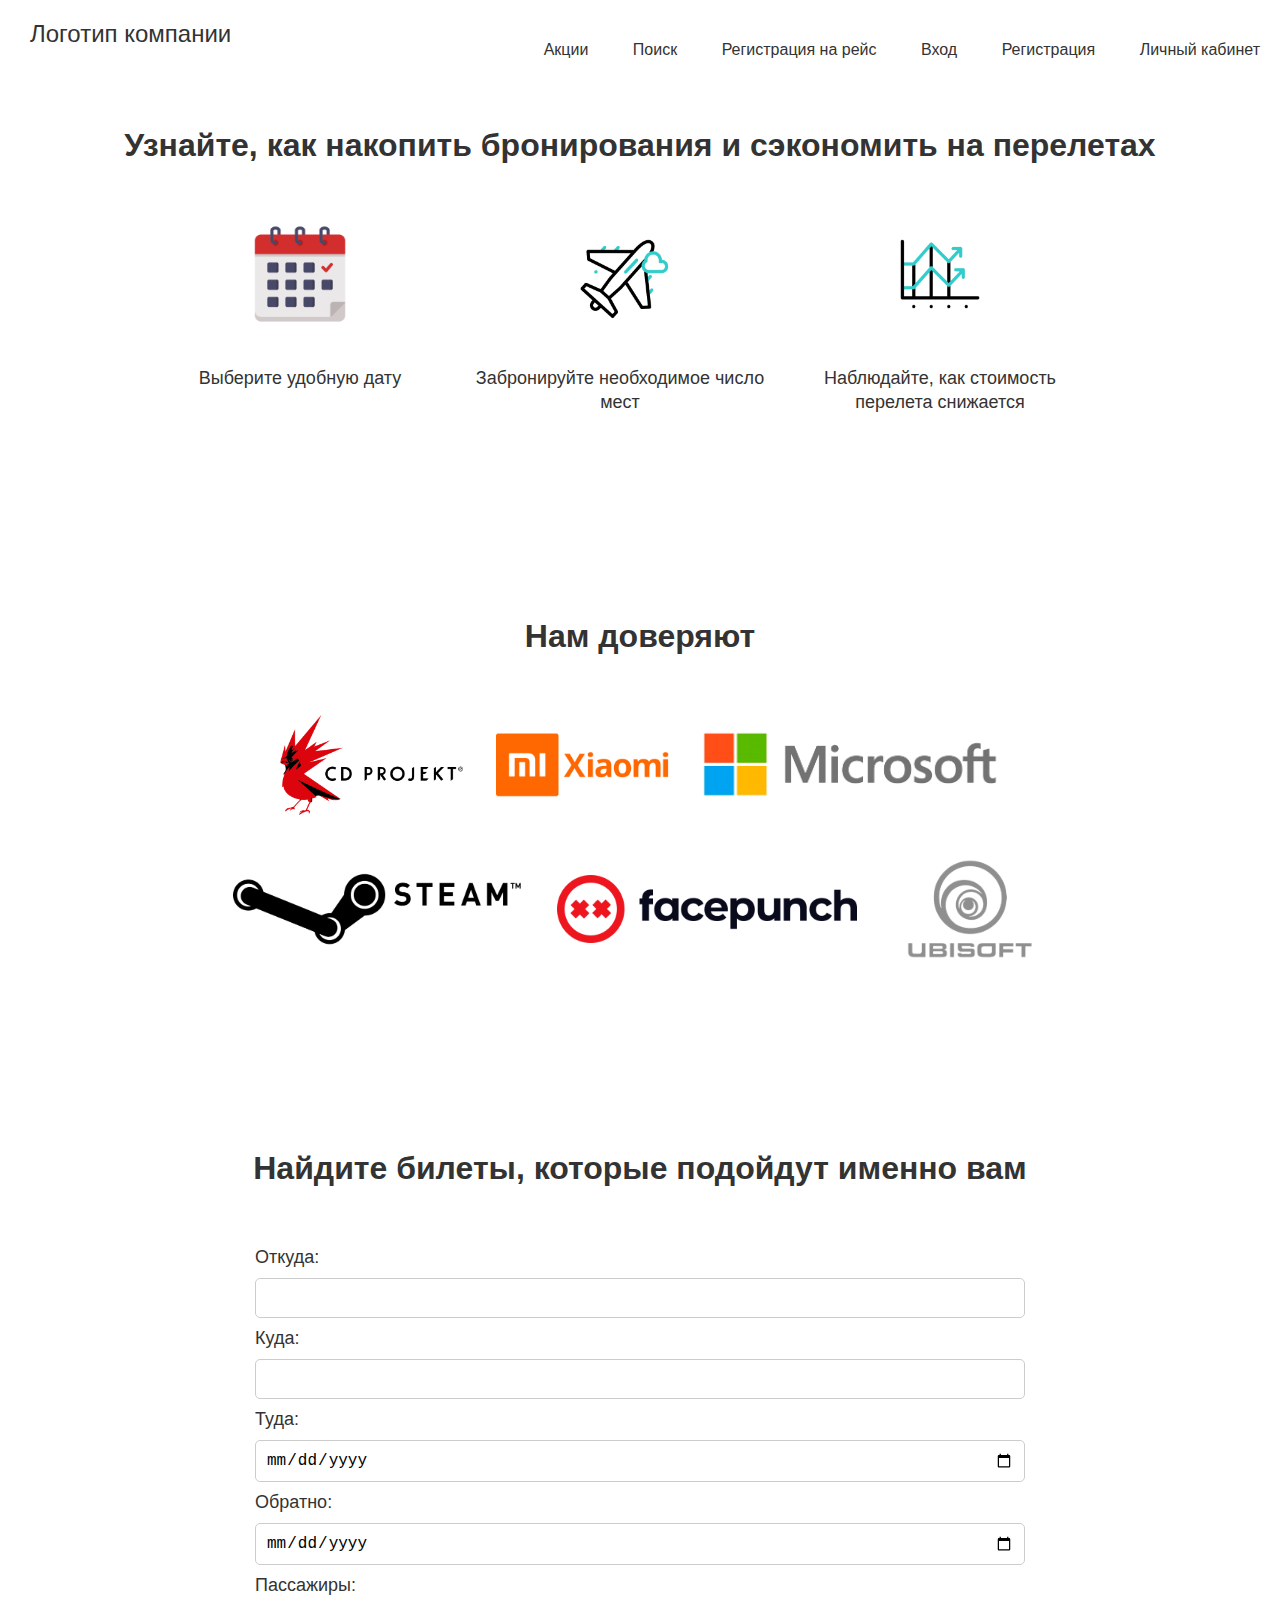
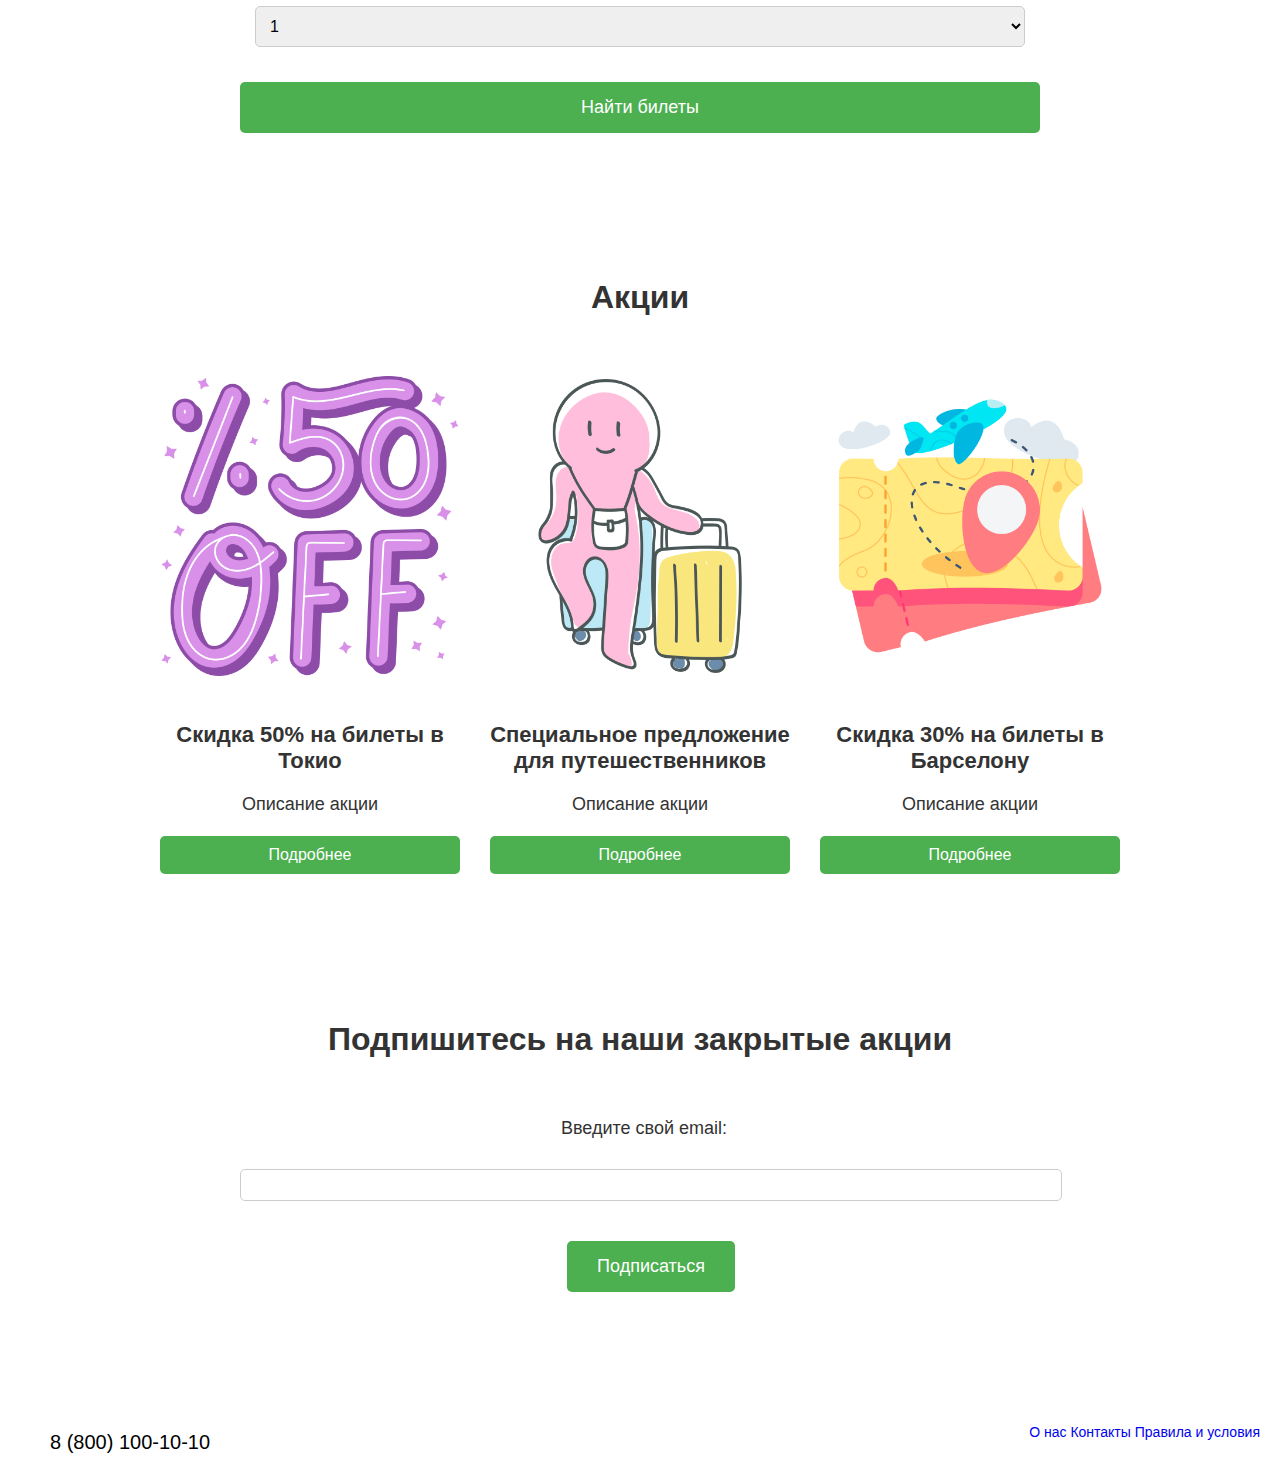
==== index.html @ 7996fc35 "убрал фон у картинок," ====
<!DOCTYPE html>
<html lang="ru">

<head>
  <meta charset="utf-8">
  <title>Авиакомпания</title>
  <link rel="stylesheet" type="text/css" href="css/style.css">
  <script src="js/main.js"></script>
</head>

<body>
  <header class="header">
    <div class="logo">Логотип компании</div>
    <div class="nav">
      <ul>
        <li><a href="#promo" class="nav-link">Акции</a></li>
        <li><a href="#" class="nav-link">Поиск</a></li>
        <li><a href="#flight" class="nav-link">Регистрация на рейс</a></li>
        <li><a href="login.html" class="nav-link">Вход</a></li>
        <li><a href="registration.html" class="nav-link">Регистрация</a></li>
        <li><a href="cabinet.html" class="nav-link">Личный кабинет</a></li>
      </ul>
    </div>
  </header>

  <section class="info-section">
    <h2>Узнайте, как накопить бронирования и сэкономить на перелетах</h2>
    <div class="info-data">
      <div class="info-block">
        <img src="media/calendar.png">
        <p>Выберите удобную дату</p>
      </div>
      <div class="info-block">
        <img src="media/airplane.gif">
        <p>Забронируйте необходимое число мест</p>
      </div>
      <div class="info-block">
        <img src="media/line-chart.gif">
        <p>Наблюдайте, как стоимость перелета снижается</p>
      </div>
    </div>
  </section>

  <section class="trust-section">
    <h2>Нам доверяют</h2>
    <div class="trust-data">
      <div class="trust-block"><img src="media/trust1.png"></div>
      <div class="trust-block"><img src="media/trust2.png"></div>
      <div class="trust-block"><img src="media/trust3.png"></div>
      <div class="trust-block"><img src="media/trust4.png"></div>
      <div class="trust-block"><img src="media/trust5.png"></div>
      <div class="trust-block"><img src="media/trust6.png"></div>
    </div>
  </section>

  <section class="search-section" id="flight">
    <h2>Найдите билеты, которые подойдут именно вам</h2>
    <form>
      <label for="from">Откуда:</label>
      <input type="text" id="from" name="from" class="input-field">
      <label for="to">Куда:</label>
      <input type="text" id="to" name="to" class="input-field">

      <label for="depart">Туда:</label>
      <input type="date" id="depart" name="departure" class="input-field">

      <label for="return">Обратно:</label>
      <input type="date" id="return" name="return" class="input-field">

      <label for="passengers">Пассажиры:</label>
      <select id="passengers" name="passengers" class="input-field">
        <option selected value="1">1</option>
        <option value="2">2</option>
        <option value="3">3</option>
        <option value="4">4</option>
        <option value="5">5</option>
        <option value="6">6</option>
        <option value="7">7</option>
        <option value="8">8</option>
      </select>

      <a href="##" class="search-button">Найти билеты</a>
    </form>
  </section>

  <section class="promo-section" id="promo">
      <h2>Акции</h2>
    <div class="promo-data">
      <div class="promo-block">
        <img src="media/promo1.png">
        <h3>Скидка 50% на билеты в Токио</h3>
        <p>Описание акции</p>
        <a href="##" class="promo-button">Подробнее</a>
        <p class="promo-descr" style="display:none;">Дополнительный текст акции.</p>
      </div>
      <div class="promo-block">
        <img src="media/promo2.png">
        <h3>Специальное предложение для путешественников</h3>
        <p>Описание акции</p>
        <a href="##" class="promo-button">Подробнее</a>
      </div>
      <div class="promo-block">
        <img src="media/promo3.png">
        <h3>Скидка 30% на билеты в Барселону</h3>
        <p>Описание акции</p>
        <a href="##" class="promo-button">Подробнее</a>
      </div>
    </div>
  </section>

  <section class="subscribe-section">
    <h2>Подпишитесь на наши закрытые акции</h2>
    <form class="subs">
      <label for="email">Введите свой email:</label>
      <input type="text" id="email" name="email" class="input-field">
      <a href="##" class="subscribe-button" onclick="Data1()">Подписаться</a>
    </form>
  </section>

  <footer class="footer">
    <div class="phone">8 (800) 100-10-10</div>
    <div class="nav">
      <ul>
        <li><a href="##">О нас</a></li>
        <li><a href="##">Контакты</a></li>
        <li><a href="##">Правила и условия</a></li>
      </ul>
    </div>
  </footer>
</body>

</html>
---- css/style.css ----
body {
    margin: 0;
    padding: 0;
    font-family: Arial, sans-serif;
    color: #333;
 }
  
  .header {
    padding: 20px 0;
    box-shadow: 0 2px 5px rgba(0, 0, 0, 0.1);

  }
  
  .logo {
    float: left;
    font-size: 24px;
    margin-left: 30px;
  }
  
  .nav {
    float: right;
  }
  
  ul {
    list-style: none;
    margin: 0;
    padding: 0;
    text-align: right;
  }
  
  li {
    display: inline-block;
  }
  
  .nav-link {
    display: block;
    color: #333;
    font-size: 16px;
    line-height: 60px;
    padding: 0 20px;
    text-decoration: none;
  }
  
  .nav-link:hover {
    background-color: #f0f0f0;
  }
  

  .info-section {
    padding: 60px 0;
    background-color: #fff;
    text-align: center;
  }
  
  .info-section h2 {
    font-size: 32px;
    margin-bottom: 60px;
  }
  
  .info-data {
    margin: 0 auto;
    display: flex;
    flex-wrap: wrap;
    max-width: 1000px;
  }
  
  .info-block {
    margin: 0 10px 40px;
    width: 300px;
    text-align: center;
  }
  
  .info-block img {
    margin-bottom: 20px;
    height: 100px;
  }
  
  .info-block p {
    font-size: 18px;
    line-height: 24px;
  }
  
  .trust-section {
    padding: 60px 0;
    background-color: #fff;
    text-align: center;
    
  }
  
  .trust-section h2 {
    font-size: 32px;
    margin-bottom: 60px;
  }
  
  .trust-data {
    display: flex;
    align-items: center;
    justify-content: center;
    flex-wrap: wrap;
    max-width: 1000px;
    margin: 0 auto;
  }
  
  .trust-block {
    margin: 0 15px 40px;
  }
  
  .trust-block img {
    max-width: 300px;
    max-height: 100px;
  }
  

  .search-section {
    padding: 60px 0;
    background-color: #fff;
    text-align: center;
  }
  
  .search-section h2 {
    font-size: 32px;
    margin-bottom: 60px;
  }
  
  form {
    display: flex;
    max-width: 800px;
    margin: 0 auto;
    flex-wrap: wrap;
    flex-direction: column;
    gap: 10px;
    
  }

  .subs{
    display: flex;
    align-items: center;
    max-width: 800px;
    margin: 0 auto;
    flex-wrap: wrap;
    flex-direction: column;
    gap: 10px;
  }
  
  label {
    display: block;
    width: 100%;
    max-width: 180px;
    font-size: 18px;
    margin: 0 15px;
    text-align: left;
  }
  
  .input-field {
    max-width: 800px;
    font-size: 16px;
    padding: 10px;
    margin: 0 15px;
    border-radius: 5px;
    border: 1px solid #ccc;
  }
  
  input[type=submit],
  button[type=submit] {
    background-color: #4CAF50;
    color: #fff;
    padding: 15px 30px;
    border: none;
    border-radius: 5px;
    font-size: 18px;
    cursor: pointer;
  }
  
  input[type=submit]:hover,
  button[type=submit]:hover {
    background-color: #24a93c;
  }
  
  .search-button {
    margin-top: 25px;
    max-width: 900px;
    background-color: #4CAF50;
    color: #fff;
    padding: 15px 30px;
    border: none;
    border-radius: 5px;
    font-size: 18px;
    cursor: pointer;
    text-decoration: none;
  }
  
.search-button:hover{
  background-color: #24a93c;
}

  .promo-section {
    padding: 60px 0;
    background-color: #ffffff;
    text-align: center;
  }
  
  .promo-section h2 {
    font-size: 32px;
    margin-bottom: 60px;
  }
  
  .promo-data {
    max-width: 1000px;
    margin: 0 auto;
    display: flex;
    flex-wrap: wrap;
    justify-content: center;
  }
  
  .promo-block {
    margin: 0 15px;
    max-width: 300px;
    text-align: center;
  }
  
  .promo-block img {
    max-width: 100%;
    margin-bottom: 20px;
  }
  
  .promo-block h3 {
    font-size: 22px;
    margin-bottom: 10px;
  }
  
  .promo-block p {
    font-size: 18px;
    line-height: 24px;
    margin-bottom: 20px;
  }
  
  .promo-button {
    display: block;
    background-color: #4CAF50;
    color: #fff;
    padding: 10px 20px;
    border: none;
    border-radius: 5px;
    font-size: 16px;
    margin: 0 auto;
    text-align: center;
    text-decoration: none;
  }
  
  .promo-button:hover {
    background-color: #24a93c;
  }
  

  .subscribe-section {
   
    padding: 60px 0;
    background-color: #fff;
    text-align: center;
    
  }
  
  .subscribe-section h2 {
    font-size: 32px;
    margin-bottom: 60px;
  }
  
  .subscribe-section label {
    display: block;
    font-size: 18px;
    margin-bottom: 20px;
  }
  
  .subscribe-section input[type=text] {
    width: 100%;
    max-width: 1200px;
    max-height: 10px;
    font-size: 16px;
    padding: 10px;
    margin: 0 auto;
    border-radius: 5px;
    border: 1px solid #ccc;
  }
  
  .subscribe-button {
    display: block;
    background-color: #4CAF50;
    color: #fff;
    padding: 15px 30px;
    border: none;
    border-radius: 5px;
    font-size: 18px;
    margin: 30px auto 0;
    text-align: center;
    text-decoration: none;
    cursor: pointer;
  }
  
  .subscribe-button:hover {
    background-color: #24a93c;
  }
  

  
  .phone {
    float: left;
    margin-left: 30px;
    font-size: 20px;
    line-height: 40px;
  }

  footer {
    background-color: #fff;
    padding: 20px;
    line-height: 1.5;
    font-size: 14px;
    color: #000000;
    text-align: center;
    margin-top: 50px;
    
  }
  
  footer a {
    
    text-decoration: none;
  }
  
  footer a:hover {
    color: #333;
    text-decoration: underline;
  }

  @media only screen and (max-width: 600px) {


body {
  margin: 0;
  padding: 0;
}

* {
  font-size: 16px;
}

.logo {
  width: 100%;
  text-align: center;
}

.nav {
  margin: 0;
  padding: 0;
}

.nav-link {
  font-size: 14px;
  font-weight: bold;
}

.menu-icon {
  font-size: 24px;
}

.info-block img {
  width: 50%;
}

.info-block p {
  font-size: 14px;
}

.trust-block img {
  width: 75%;
}

.trust-block {
  font-size: 14px;
}

.input-field {
  font-size: 14px;
}

.search-button {
  width: 100%;
}

.promo-block h3 {
  font-size: 14px;
}

.promo-block p {
  font-size: 12px;
}

.subscribe-section h2 {
  font-size: 14px;
}

.subs {
  font-size: 14px;
}

.footer {
  font-size: 14px;
}
  }
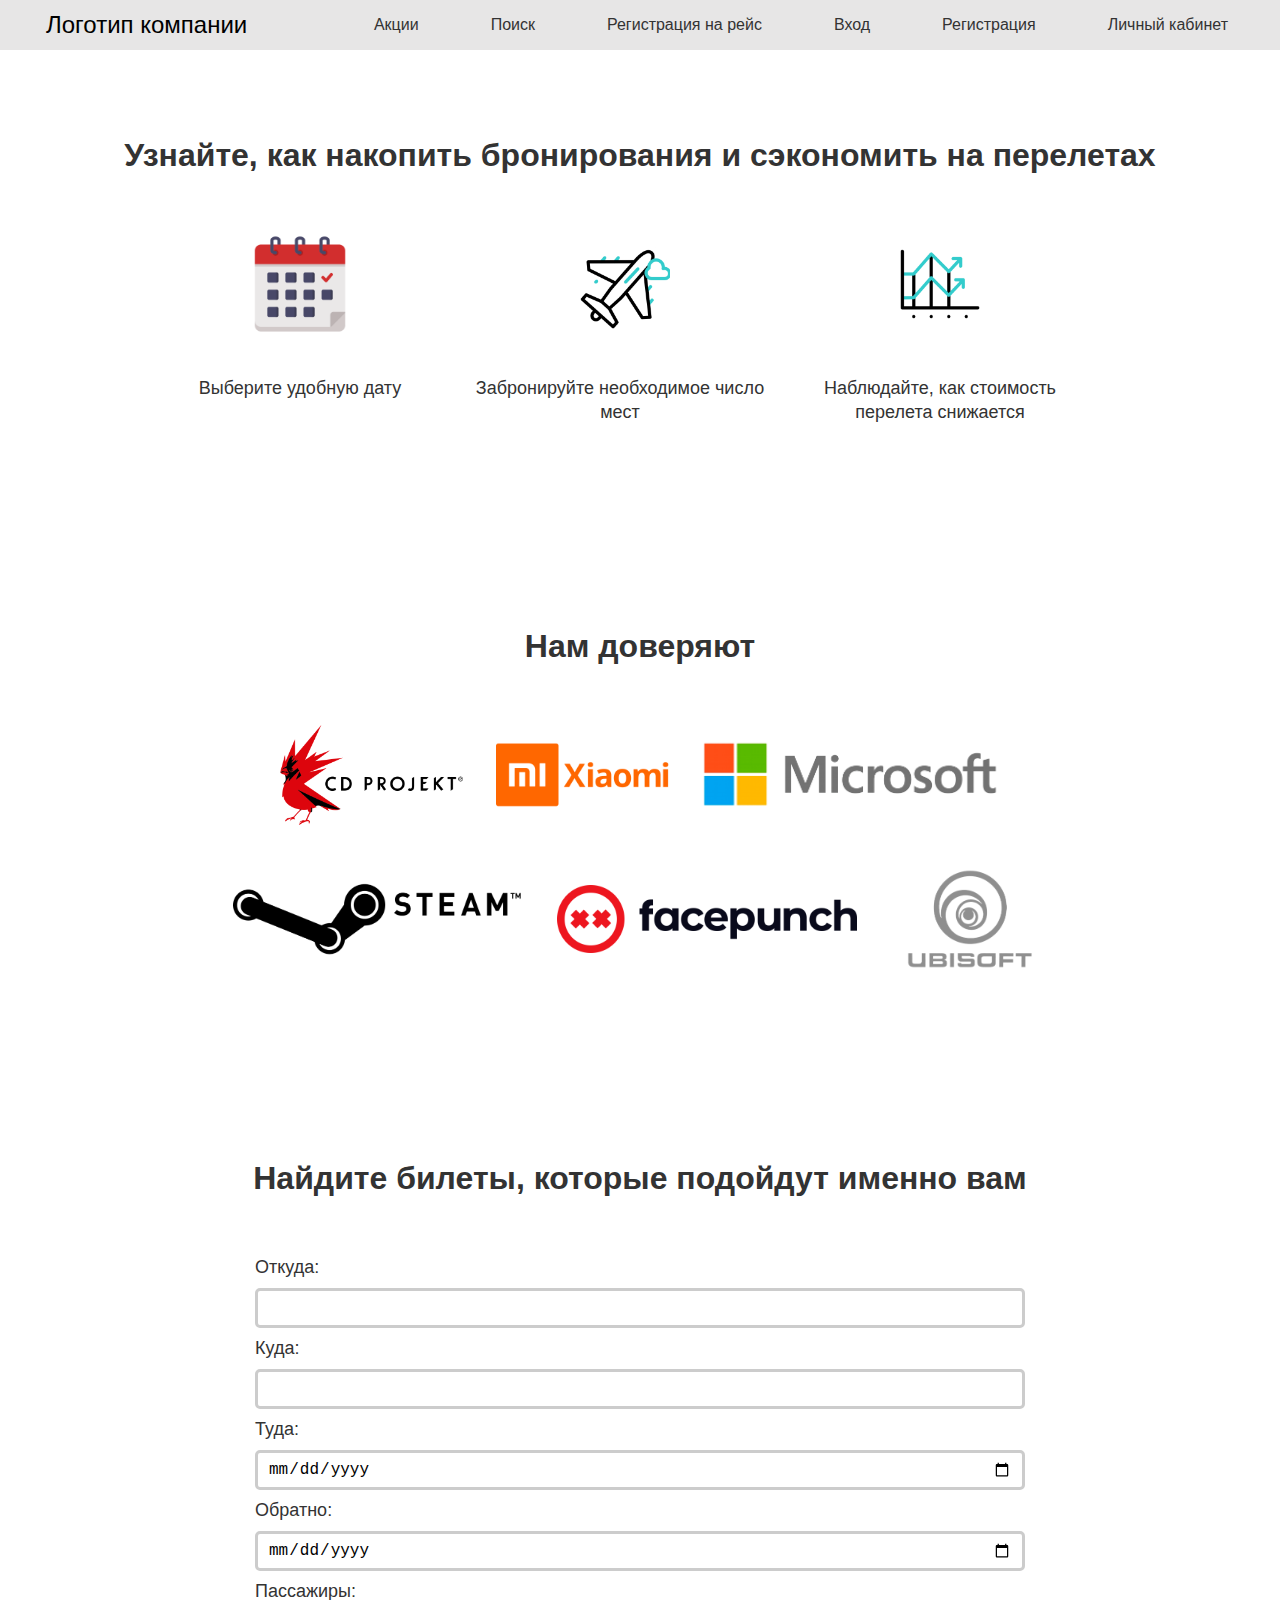
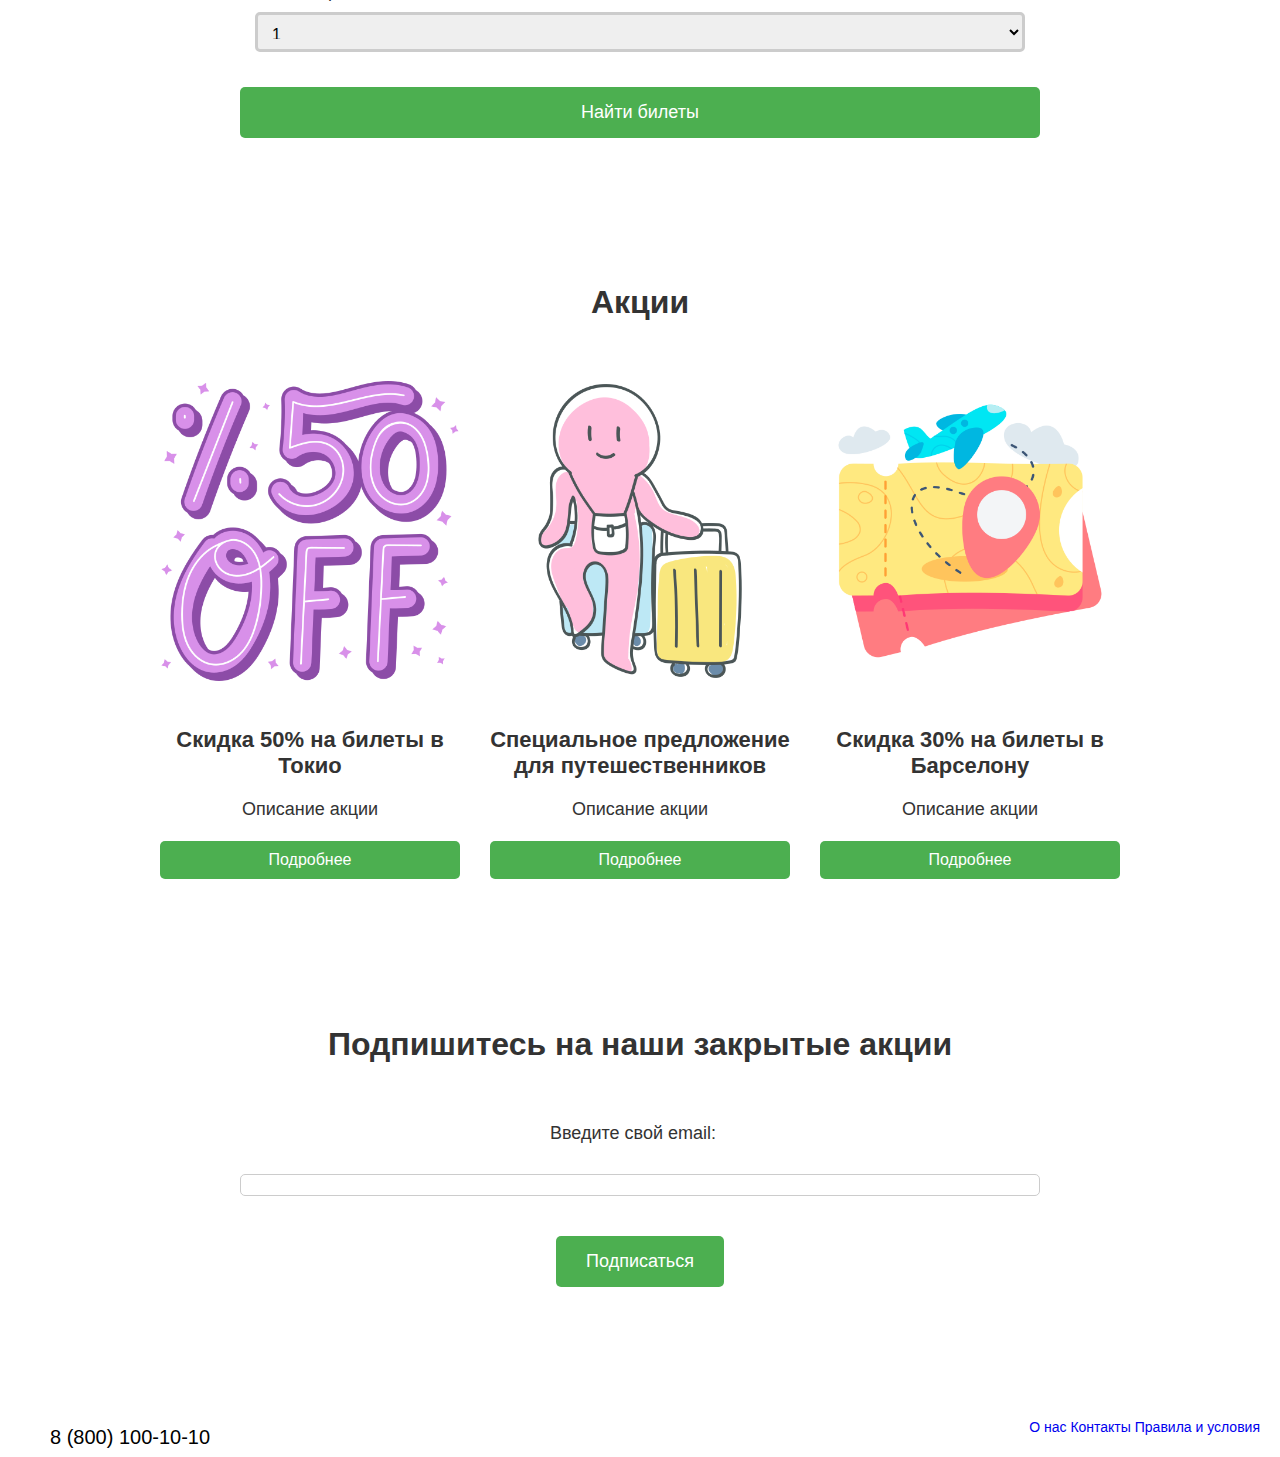
==== commit 27d4fda3: "добавил бургер меню для смартфона, поменял логотип, размеры интерфейса" ====
--- a/index.html
+++ b/index.html
@@ -6,22 +6,39 @@
   <title>Авиакомпания</title>
   <link rel="stylesheet" type="text/css" href="css/style.css">
   <script src="js/main.js"></script>
+  <meta name="viewport" content="width=device-width, initial-scale=1.0">
+  <script>
+    function toggleMenu() {
+      var menu = document.getElementById("nav-menu");
+      if (menu.style.display === "block") {
+        menu.style.display = "none";
+      } else {
+        menu.style.display = "block";
+      }
+    }
+  </script>
 </head>
 
 <body>
-  <header class="header">
-    <div class="logo">Логотип компании</div>
-    <div class="nav">
-      <ul>
-        <li><a href="#promo" class="nav-link">Акции</a></li>
+  <header>
+  <section class="top-nav">
+    <div>
+      <a href="#" class="logo">Логотип компании</a>
+    </div>
+    <input id="menu-toggle" type="checkbox" />
+    <label class='menu-button-container' for="menu-toggle">
+    <div class='menu-button'></div>
+  </label>
+    <ul class="menu">
+      <li><a href="#promo" class="nav-link">Акции</a></li>
         <li><a href="#" class="nav-link">Поиск</a></li>
         <li><a href="#flight" class="nav-link">Регистрация на рейс</a></li>
         <li><a href="login.html" class="nav-link">Вход</a></li>
         <li><a href="registration.html" class="nav-link">Регистрация</a></li>
         <li><a href="cabinet.html" class="nav-link">Личный кабинет</a></li>
-      </ul>
-    </div>
-  </header>
+    </ul>
+  </section>
+</header>
 
   <section class="info-section">
     <h2>Узнайте, как накопить бронирования и сэкономить на перелетах</h2>
--- a/css/style.css
+++ b/css/style.css
@@ -10,11 +10,17 @@
     box-shadow: 0 2px 5px rgba(0, 0, 0, 0.1);
 
   }
+
+  * {
+    box-sizing: border-box;
+  }
   
   .logo {
     float: left;
     font-size: 24px;
     margin-left: 30px;
+    text-decoration: none;
+    color: #000000;
   }
   
   .nav {
@@ -140,6 +146,7 @@
     flex-wrap: wrap;
     flex-direction: column;
     gap: 10px;
+    text-align: center;
   }
   
   label {
@@ -153,11 +160,12 @@
   
   .input-field {
     max-width: 800px;
+    height: 40px;
     font-size: 16px;
     padding: 10px;
     margin: 0 15px;
     border-radius: 5px;
-    border: 1px solid #ccc;
+    border: 3px solid #ccc;
   }
   
   input[type=submit],
@@ -330,79 +338,149 @@
     text-decoration: underline;
   }
 
-  @media only screen and (max-width: 600px) {
-
-
-body {
-  margin: 0;
-  padding: 0;
-}
-
-* {
-  font-size: 16px;
-}
-
-.logo {
-  width: 100%;
-  text-align: center;
-}
-
-.nav {
-  margin: 0;
-  padding: 0;
-}
-
-.nav-link {
-  font-size: 14px;
-  font-weight: bold;
-}
-
-.menu-icon {
-  font-size: 24px;
-}
-
-.info-block img {
-  width: 50%;
-}
-
-.info-block p {
-  font-size: 14px;
-}
-
-.trust-block img {
-  width: 75%;
-}
-
-.trust-block {
-  font-size: 14px;
-}
-
-.input-field {
-  font-size: 14px;
-}
-
-.search-button {
-  width: 100%;
-}
-
-.promo-block h3 {
-  font-size: 14px;
-}
-
-.promo-block p {
-  font-size: 12px;
-}
-
-.subscribe-section h2 {
-  font-size: 14px;
-}
-
-.subs {
-  font-size: 14px;
-}
-
-.footer {
-  font-size: 14px;
-}
-  }
-
+  .menu {
+    display: flex;
+    flex-direction: row;
+    list-style-type: none;
+    align-content: end;
+    margin: 0;
+    padding: 0;
+  }
+  
+  .menu > li {
+    margin: 0 1rem;
+    overflow: hidden;
+  }
+  
+  .menu-button-container {
+    display: none;
+    height: 50px;
+    width: 30px;
+    cursor: pointer;
+    flex-direction: column;
+    justify-content: center;
+    align-items: center;
+  }
+  
+  #menu-toggle {
+    display: none;
+  }
+  
+  .menu-button,
+  .menu-button::before,
+  .menu-button::after {
+    display: block;
+    background-color: #0d0d0d;
+    position: absolute;
+    height: 4px;
+    width: 30px;
+    transition: transform 400ms cubic-bezier(0.23, 1, 0.32, 1);
+    border-radius: 2px;
+  }
+  
+  .menu-button::before {
+    content: '';
+    margin-top: -8px;
+  }
+  
+  .menu-button::after {
+    content: '';
+    margin-top: 8px;
+  }
+  
+  #menu-toggle:checked + .menu-button-container .menu-button::before {
+    margin-top: 0px;
+    transform: rotate(405deg);
+  }
+  
+  #menu-toggle:checked + .menu-button-container .menu-button {
+    background: rgba(178, 178, 178, 0);
+  }
+  
+  #menu-toggle:checked + .menu-button-container .menu-button::after {
+    margin-top: 0px;
+    transform: rotate(-405deg);
+  }
+
+  .top-nav {
+    display: flex;
+    flex-direction: row;
+    align-items: center;
+    justify-content: space-between;
+    background-color: #e7e6e6;
+    color: #000000;
+    height: 50px;
+    padding: 1em;
+  }
+  
+  
+  @media only screen and (max-width: 768px) {
+    .menu-button-container {
+      display: flex;
+    }
+    .menu {
+      position: absolute;
+      top: 0;
+      margin-top: 50px;
+      left: 0;
+      flex-direction: column;
+      width: 100%;
+      justify-content: center;
+      align-items: center;
+    }
+    #menu-toggle ~ .menu li {
+      height: 0;
+      margin: 0;
+      padding: 0;
+      border: 0;
+      transition: height 400ms cubic-bezier(0.23, 1, 0.32, 1);
+    }
+    #menu-toggle:checked ~ .menu li {
+      border: 1px solid #333;
+      height: 60px;
+      padding: 0.5em;
+      transition: height 400ms cubic-bezier(0.23, 1, 0.32, 1);
+    }
+    .menu > li {
+      display: flex;
+      justify-content: center;
+      margin: 0;
+      padding: 0.5em 0;
+      width: 100%;
+      color: white;
+      background-color: #e7e6e6;
+    }
+    .menu > li:not(:last-child) {
+      border-bottom: 1px solid #444;
+    
+
+  }
+
+  img{
+    width: 170px;
+    height: 200px;
+  }
+
+  .info-data{
+    display: flex;
+    justify-content: center;
+  }
+  .info-block{
+    display: flex;
+    flex-direction: row;
+  }
+
+  .subs{
+    width: 300px;
+  }
+
+  .search-button{
+    display: flex;
+    justify-content: space-around;
+    align-items: center;
+    align-self: center;
+    width: 400px;
+  }
+
+
+  }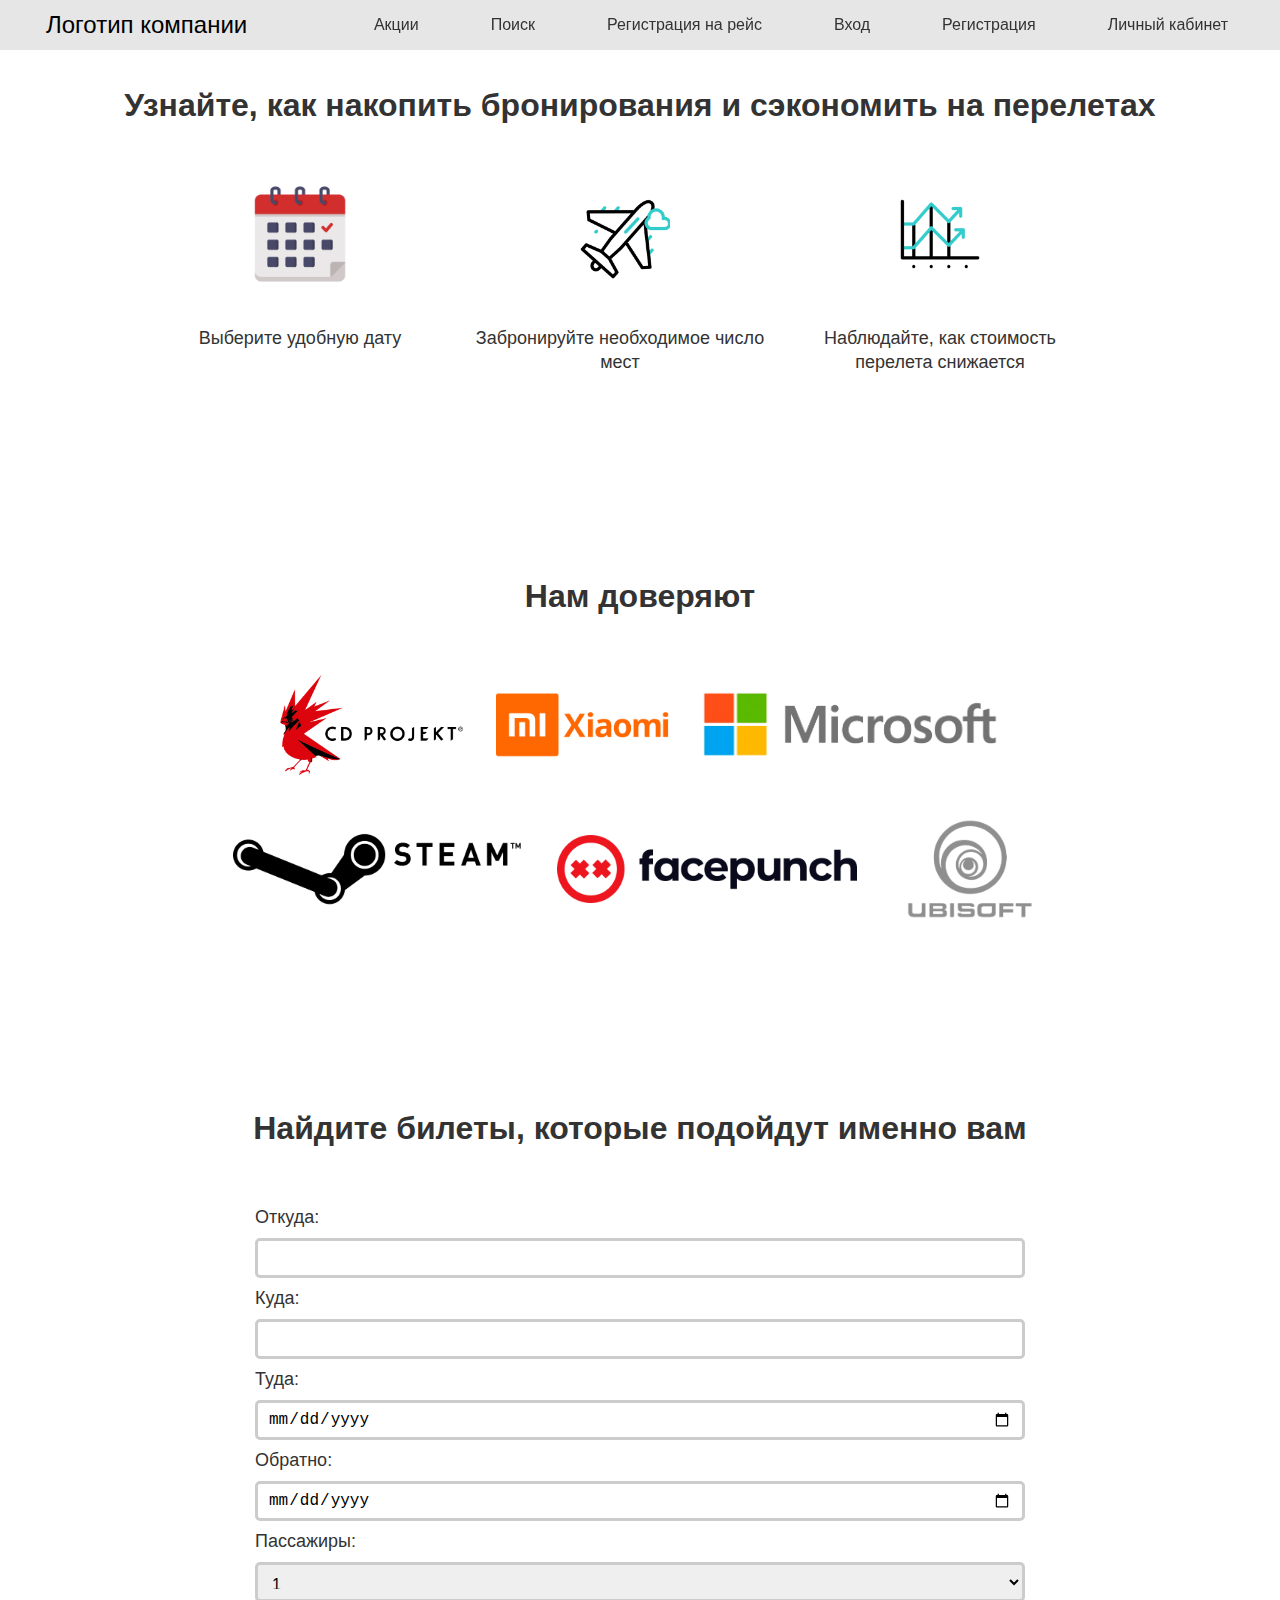
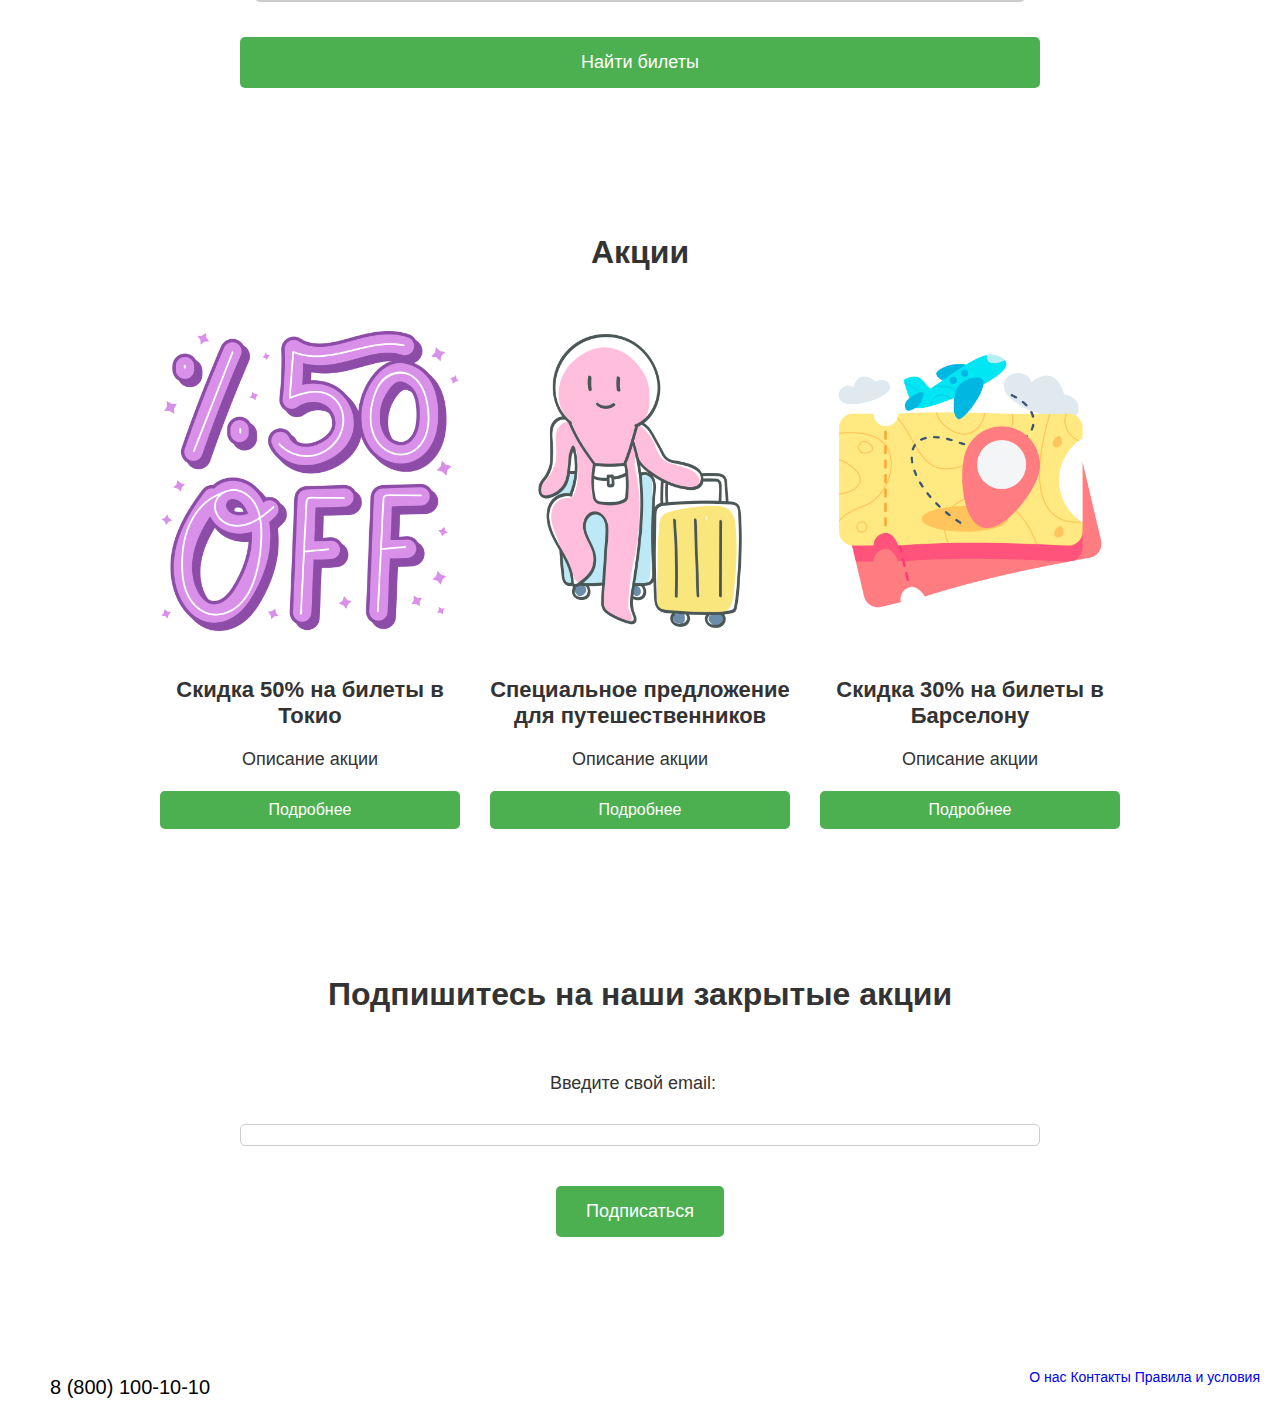
==== commit a231e4ed: "сделал липкое меню" ====
--- a/index.html
+++ b/index.html
@@ -16,12 +16,13 @@
         menu.style.display = "block";
       }
     }
+    
   </script>
 </head>
 
 <body>
   <header>
-  <section class="top-nav">
+  <section class="top-nav" id="myHeader">
     <div>
       <a href="#" class="logo">Логотип компании</a>
     </div>
--- a/css/style.css
+++ b/css/style.css
@@ -8,7 +8,6 @@
   .header {
     padding: 20px 0;
     box-shadow: 0 2px 5px rgba(0, 0, 0, 0.1);
-
   }
 
   * {
@@ -411,8 +410,10 @@
     color: #000000;
     height: 50px;
     padding: 1em;
-  }
-  
+    position: fixed;
+    width: 100%;
+  }
+
   
   @media only screen and (max-width: 768px) {
     .menu-button-container {
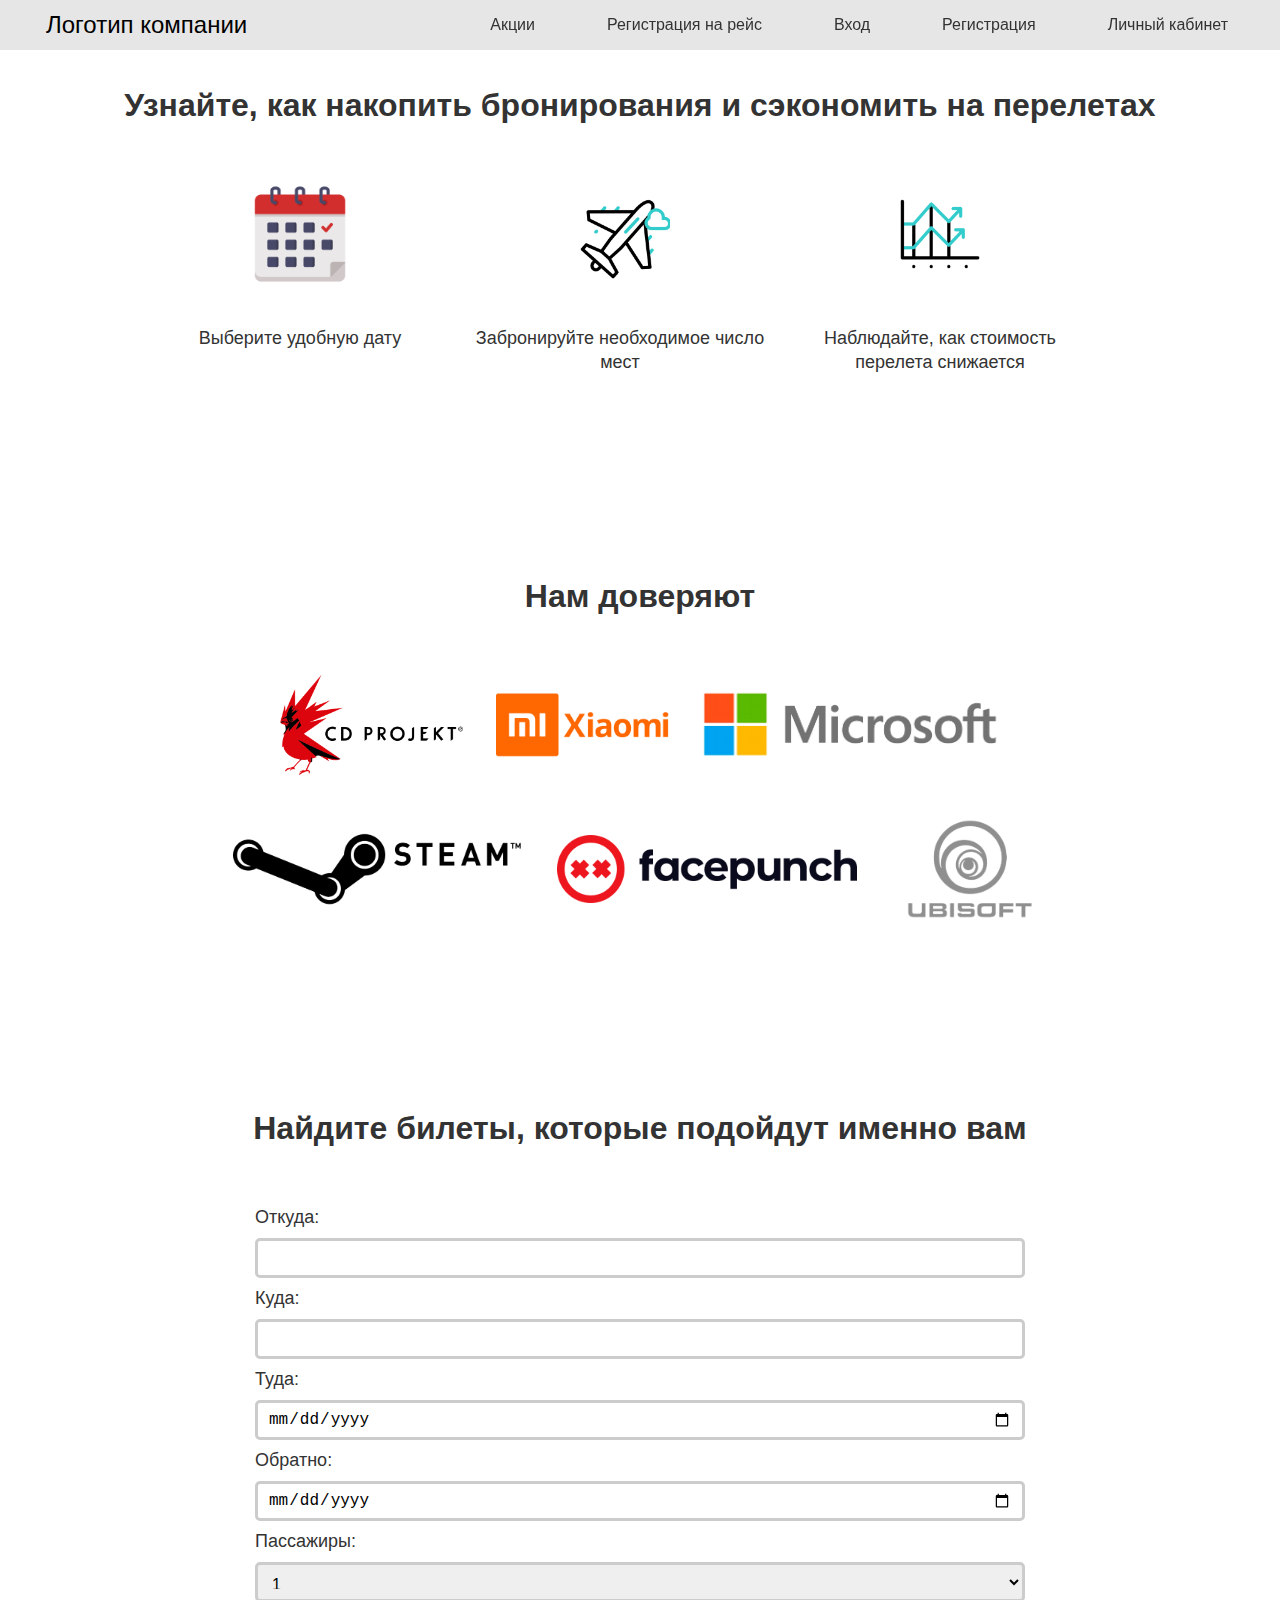
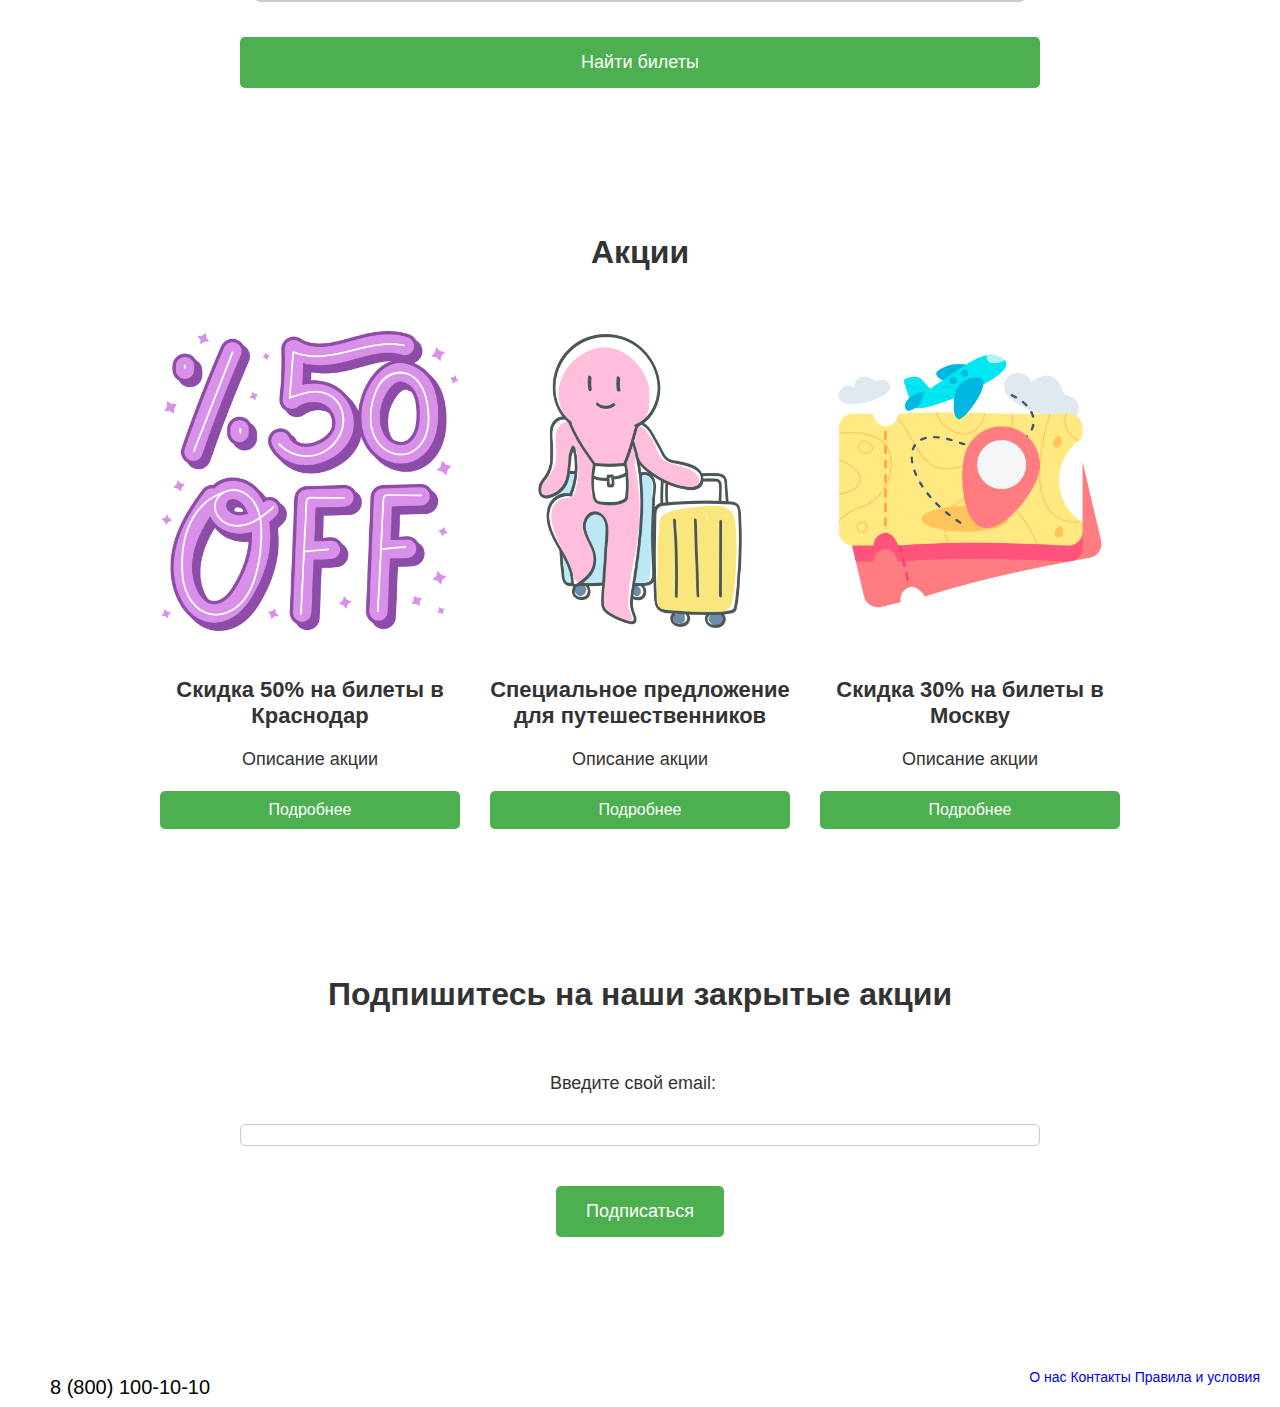
==== commit 3b1e59ec: "добавил модальные окна и текст в них" ====
--- a/index.html
+++ b/index.html
@@ -5,19 +5,9 @@
   <meta charset="utf-8">
   <title>Авиакомпания</title>
   <link rel="stylesheet" type="text/css" href="css/style.css">
-  <script src="js/main.js"></script>
+  <script defer src="js/main.js"></script>
+  <script defer src="js/index.js"></script>
   <meta name="viewport" content="width=device-width, initial-scale=1.0">
-  <script>
-    function toggleMenu() {
-      var menu = document.getElementById("nav-menu");
-      if (menu.style.display === "block") {
-        menu.style.display = "none";
-      } else {
-        menu.style.display = "block";
-      }
-    }
-    
-  </script>
 </head>
 
 <body>
@@ -32,7 +22,6 @@
   </label>
     <ul class="menu">
       <li><a href="#promo" class="nav-link">Акции</a></li>
-        <li><a href="#" class="nav-link">Поиск</a></li>
         <li><a href="#flight" class="nav-link">Регистрация на рейс</a></li>
         <li><a href="login.html" class="nav-link">Вход</a></li>
         <li><a href="registration.html" class="nav-link">Регистрация</a></li>
@@ -106,24 +95,47 @@
     <div class="promo-data">
       <div class="promo-block">
         <img src="media/promo1.png">
-        <h3>Скидка 50% на билеты в Токио</h3>
+        <h3>Скидка 50% на билеты в Краснодар</h3>
         <p>Описание акции</p>
-        <a href="##" class="promo-button">Подробнее</a>
-        <p class="promo-descr" style="display:none;">Дополнительный текст акции.</p>
+        <a href="##" class="modal-button" data-modal="#modal-1">Подробнее</a>
       </div>
       <div class="promo-block">
         <img src="media/promo2.png">
         <h3>Специальное предложение для путешественников</h3>
         <p>Описание акции</p>
-        <a href="##" class="promo-button">Подробнее</a>
+        <a href="##" class="modal-button" data-modal="#modal-2">Подробнее</a>
       </div>
       <div class="promo-block">
         <img src="media/promo3.png">
-        <h3>Скидка 30% на билеты в Барселону</h3>
+        <h3>Скидка 30% на билеты в Москву</h3>
         <p>Описание акции</p>
-        <a href="##" class="promo-button">Подробнее</a>
+        <a href="##" class="modal-button" data-modal="#modal-3">Подробнее</a>
       </div>
     </div>
+
+    <div class="modal" id="modal-1">
+      <div class="modal-content">
+        <h1>Скидка 50%</h1>
+          <p>Планируете поездку в Краснодар, но никак не можете подобрать выгодный вариант? Не беспокойтесь, мы дарим Вам эксклюзивную возможность получить скидку 50% на билеты в одну из самых интересных точек нашей страны!</p>
+          <a href="##" class="modal-close-button" data-close="true">Закрыть</a>
+      </div>
+  </div>
+  
+  <div class="modal" id="modal-2">
+      <div class="modal-content">
+        <h1>Для путешественников</h1>
+          <p>Готовы отправиться в незабываемое путешествие? Получите уникальное предложение от нашей компании для настоящих путешественников! Скидка 30% на все направления и эксклюзивные условия для максимального комфорта во время поездки!</p>
+          <a href="##" class="modal-close-button" data-close="true">Закрыть</a>
+      </div>
+  </div>
+  
+  <div class="modal" id="modal-3">
+      <div class="modal-content">
+        <h1>Скидка 30%</h1>
+          <p>Хотите отправиться в столицу, но не готовы переплачивать за билеты? Наша компания дарит вам уникальную возможность сэкономить - скидка 30% на билеты в Москву! Выбирайте дату и планируйте свое незабываемое приключение!</p>
+          <a href="##" class="modal-close-button" data-close="true">Закрыть</a>
+      </div>
+  </div>
   </section>
 
   <section class="subscribe-section">
--- a/css/style.css
+++ b/css/style.css
@@ -241,7 +241,8 @@
     margin-bottom: 20px;
   }
   
-  .promo-button {
+
+  .modal-button{
     display: block;
     background-color: #4CAF50;
     color: #fff;
@@ -253,8 +254,25 @@
     text-align: center;
     text-decoration: none;
   }
-  
-  .promo-button:hover {
+
+  .modal-button:hover{
+    background-color: #24a93c;
+  }
+
+  .modal-close-button{
+    display: block;
+    background-color: #4CAF50;
+    color: #fff;
+    padding: 10px 20px;
+    border: none;
+    border-radius: 5px;
+    font-size: 16px;
+    margin: 0 auto;
+    text-align: center;
+    text-decoration: none;
+  }
+
+  .modal-close-button:hover{
     background-color: #24a93c;
   }
   
@@ -414,8 +432,60 @@
     width: 100%;
   }
 
-  
-  @media only screen and (max-width: 768px) {
+
+  .modal {
+    position: fixed;
+    top: 0;
+    right: 0;
+    width: 100%;
+    height: 100vh;
+    display: none;
+    z-index: 9999;
+    background-color: rgba(0, 0, 0, 0.5); 
+  }
+  
+  .modal-content {
+    position: relative;
+    top: 30%;
+    transform: translateY(-50%);
+    width: 600px;
+    max-width: 100%;
+    margin: 0 auto;
+    background-color: #fff;
+    padding: 20px;
+    border-radius: 5px;
+    box-shadow: 2px 0px 8px 1px rgba(21, 17, 15, 0.28);
+    animation: scale-in-ver-center 0.5s cubic-bezier(0.250, 0.460, 0.450, 0.940) both;
+  }
+  
+  .modal-content p{
+    text-align: justify;
+    text-align-last:center ;
+
+  }
+
+
+  .modal.active {
+    display: block;
+    
+  }
+
+  @keyframes scale-in-ver-center {
+    0% {
+      transform: scaleY(0);
+      opacity: 1;
+    }
+    100% {
+      transform: scaleY(1);
+      opacity: 1;
+    }
+  }
+
+  
+  
+
+
+  @media only screen and (max-width: 1024px) {
     .menu-button-container {
       display: flex;
     }
@@ -483,5 +553,8 @@
     width: 400px;
   }
 
+  .modal-content{
+    width: 90%;
+  }
 
   }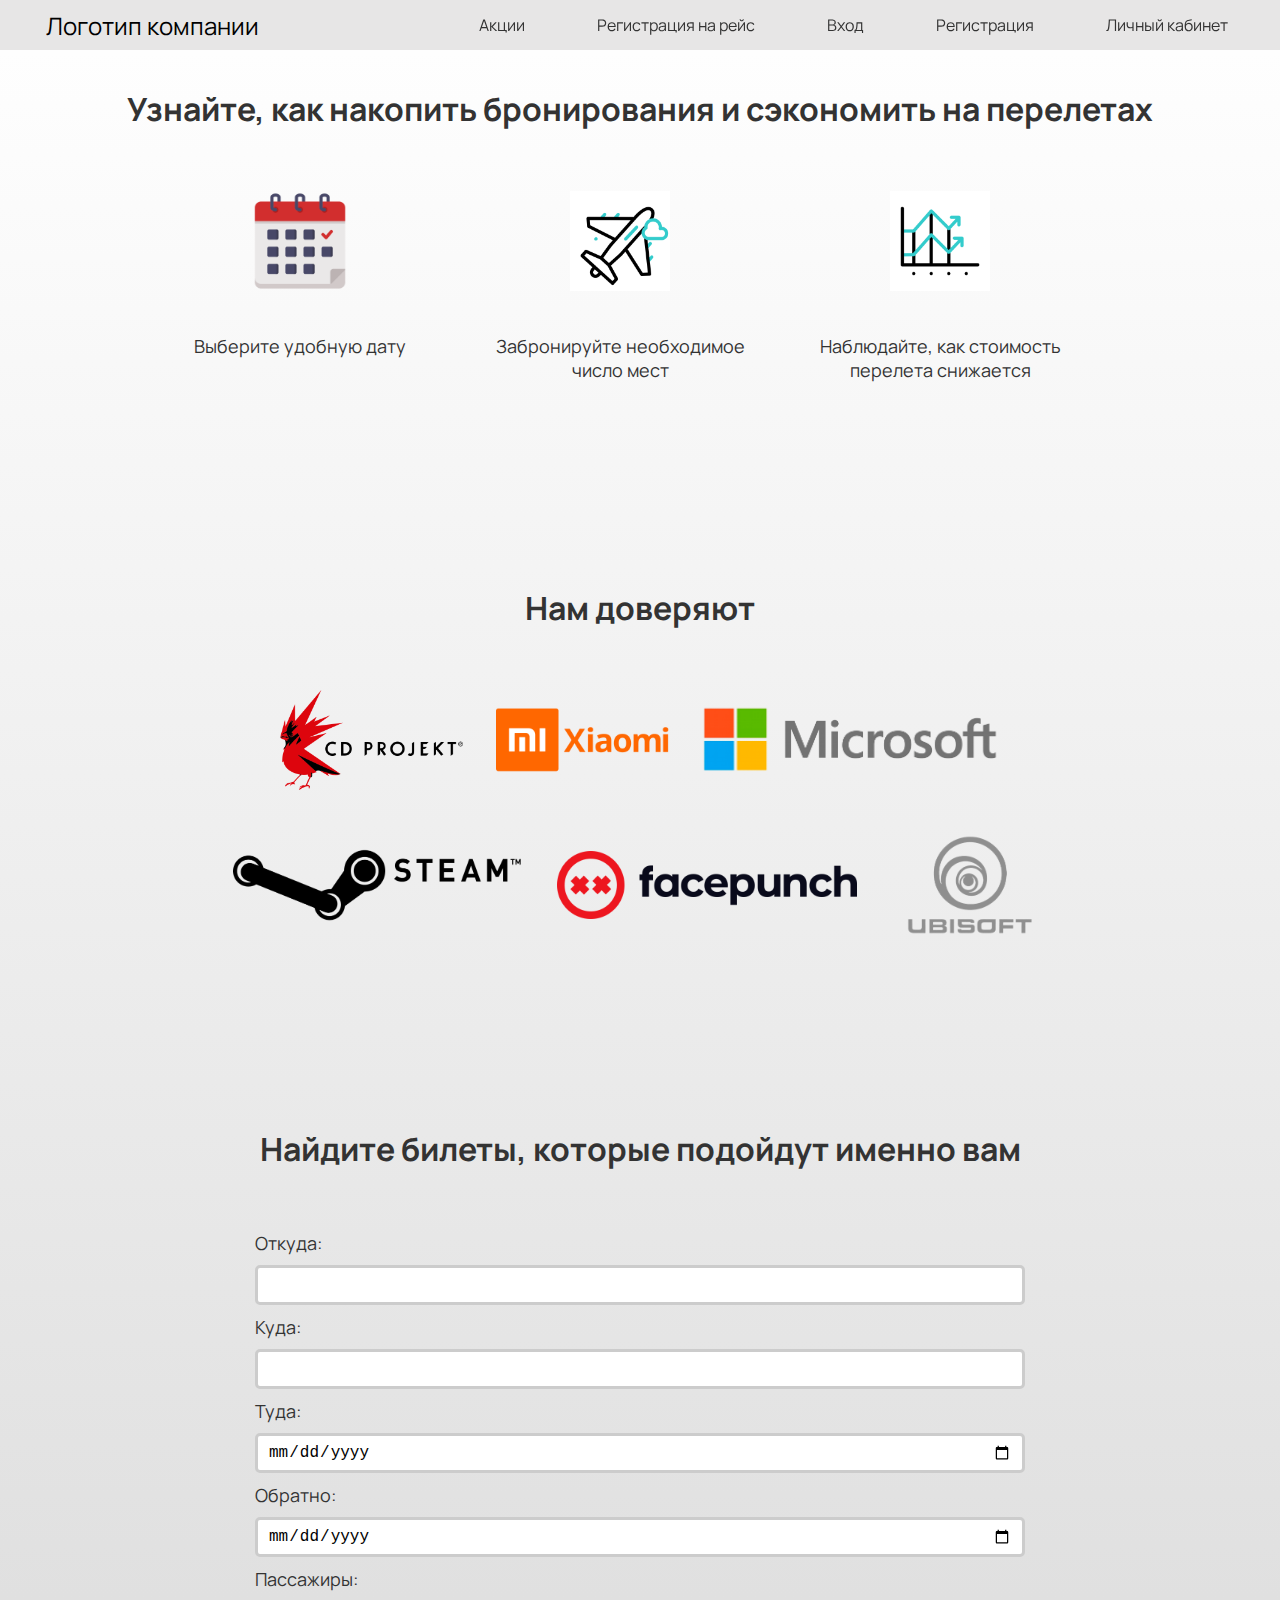
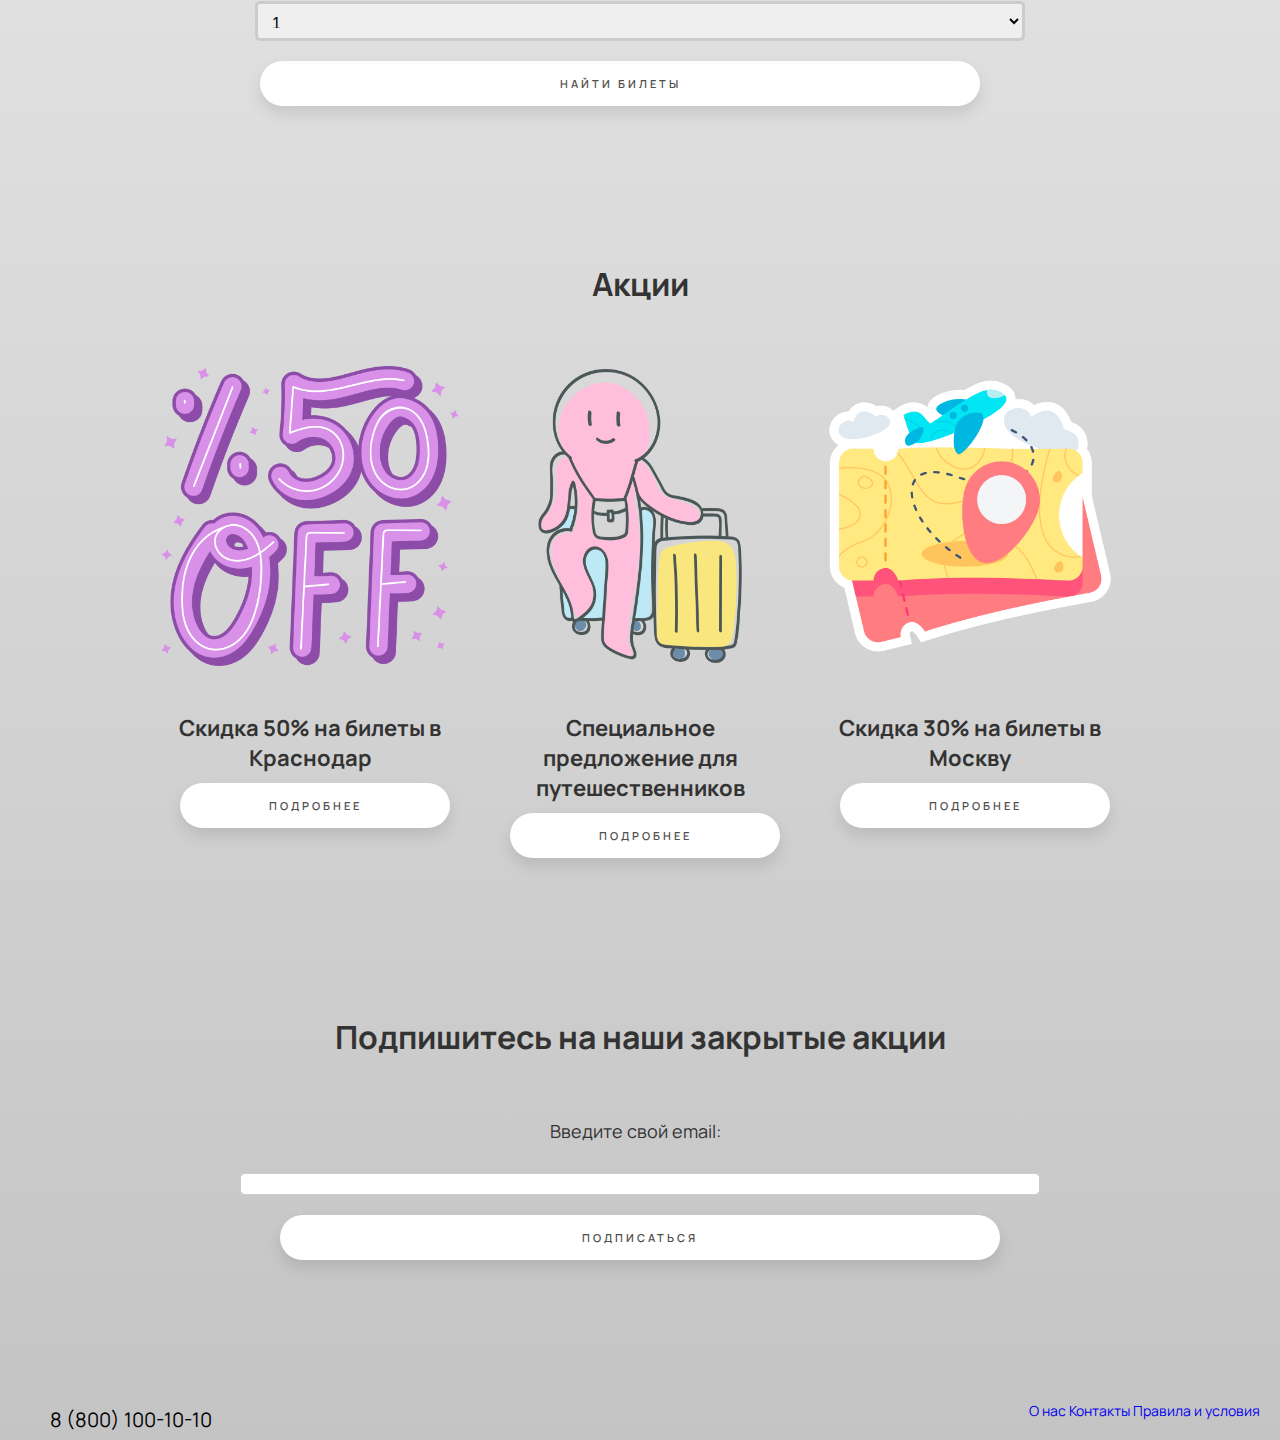
==== commit 63390a02: "добавил разные кнопки под разные разрешения" ====
--- a/index.html
+++ b/index.html
@@ -96,19 +96,16 @@
       <div class="promo-block">
         <img src="media/promo1.png">
         <h3>Скидка 50% на билеты в Краснодар</h3>
-        <p>Описание акции</p>
         <a href="##" class="modal-button" data-modal="#modal-1">Подробнее</a>
       </div>
       <div class="promo-block">
         <img src="media/promo2.png">
         <h3>Специальное предложение для путешественников</h3>
-        <p>Описание акции</p>
         <a href="##" class="modal-button" data-modal="#modal-2">Подробнее</a>
       </div>
       <div class="promo-block">
         <img src="media/promo3.png">
         <h3>Скидка 30% на билеты в Москву</h3>
-        <p>Описание акции</p>
         <a href="##" class="modal-button" data-modal="#modal-3">Подробнее</a>
       </div>
     </div>
--- a/css/style.css
+++ b/css/style.css
@@ -1,14 +1,13 @@
+@import url('https://fonts.googleapis.com/css2?family=Manrope&display=swap');
 body {
     margin: 0;
     padding: 0;
-    font-family: Arial, sans-serif;
+    font-family: 'Manrope', sans-serif;
     color: #333;
+    background: -webkit-linear-gradient(to bottom, #ffffff,#c4c4c4);
+    background: linear-gradient(to bottom, #ffffff,#c4c4c4);                  
  }
   
-  .header {
-    padding: 20px 0;
-    box-shadow: 0 2px 5px rgba(0, 0, 0, 0.1);
-  }
 
   * {
     box-sizing: border-box;
@@ -36,6 +35,7 @@
   li {
     display: inline-block;
   }
+
   
   .nav-link {
     display: block;
@@ -43,17 +43,17 @@
     font-size: 16px;
     line-height: 60px;
     padding: 0 20px;
+    height: 92%;
     text-decoration: none;
   }
   
   .nav-link:hover {
-    background-color: #f0f0f0;
+    background-color: #ffffff;
   }
   
 
   .info-section {
     padding: 60px 0;
-    background-color: #fff;
     text-align: center;
   }
   
@@ -87,7 +87,6 @@
   
   .trust-section {
     padding: 60px 0;
-    background-color: #fff;
     text-align: center;
     
   }
@@ -118,7 +117,6 @@
 
   .search-section {
     padding: 60px 0;
-    background-color: #fff;
     text-align: center;
   }
   
@@ -184,25 +182,35 @@
   }
   
   .search-button {
-    margin-top: 25px;
-    max-width: 900px;
-    background-color: #4CAF50;
-    color: #fff;
-    padding: 15px 30px;
-    border: none;
-    border-radius: 5px;
-    font-size: 18px;
+    text-decoration: none;
+    display: flex;
+    justify-content: center;
+    width: 90%;
+    line-height: 45px;
+    border-radius: 45px;
+    margin: 10px 20px;
+    font-family: 'Manrope', sans-serif;
+    font-size: 11px;
+    text-transform: uppercase;
+    text-align: center;
+    letter-spacing: 3px;
+    font-weight: 600;
+    color: #524f4e;
+    background: white;
+    box-shadow: 0 8px 15px rgba(0, 0, 0, .1);
+    transition: .3s;
     cursor: pointer;
-    text-decoration: none;
   }
   
 .search-button:hover{
-  background-color: #24a93c;
+  background: #2EE59D;
+  box-shadow: 0 15px 20px rgba(46, 229, 157, .4);
+  color: white;
+  transform: translateY(-7px);
 }
 
   .promo-section {
     padding: 60px 0;
-    background-color: #ffffff;
     text-align: center;
   }
   
@@ -243,44 +251,63 @@
   
 
   .modal-button{
-    display: block;
-    background-color: #4CAF50;
-    color: #fff;
-    padding: 10px 20px;
-    border: none;
-    border-radius: 5px;
-    font-size: 16px;
-    margin: 0 auto;
-    text-align: center;
     text-decoration: none;
+    display: flex;
+    justify-content: center;
+    width: 90%;
+    line-height: 45px;
+    border-radius: 45px;
+    margin: 10px 20px;
+    font-family: 'Manrope', sans-serif;
+    font-size: 11px;
+    text-transform: uppercase;
+    text-align: center;
+    letter-spacing: 3px;
+    font-weight: 600;
+    color: #524f4e;
+    background: white;
+    box-shadow: 0 8px 15px rgba(0, 0, 0, .1);
+    transition: .3s;
   }
 
   .modal-button:hover{
-    background-color: #24a93c;
+    background: #2EE59D;
+    box-shadow: 0 15px 20px rgba(46, 229, 157, .4);
+    color: white;
+    transform: translateY(-7px);
   }
 
   .modal-close-button{
-    display: block;
-    background-color: #4CAF50;
-    color: #fff;
-    padding: 10px 20px;
-    border: none;
-    border-radius: 5px;
-    font-size: 16px;
-    margin: 0 auto;
-    text-align: center;
     text-decoration: none;
+    display: flex;
+    justify-content: center;
+    width: 90%;
+    line-height: 45px;
+    border-radius: 45px;
+    margin: 10px 20px;
+    font-family: 'Manrope', sans-serif;
+    font-size: 11px;
+    text-transform: uppercase;
+    text-align: center;
+    letter-spacing: 3px;
+    font-weight: 600;
+    color: #524f4e;
+    background: white;
+    box-shadow: 0 8px 15px rgba(0, 0, 0, .1);
+    transition: .3s;
   }
 
   .modal-close-button:hover{
-    background-color: #24a93c;
+    background: #2EE59D;
+    box-shadow: 0 15px 20px rgba(46, 229, 157, .4);
+    color: white;
+    transform: translateY(-7px);
   }
   
 
   .subscribe-section {
    
     padding: 60px 0;
-    background-color: #fff;
     text-align: center;
     
   }
@@ -308,21 +335,31 @@
   }
   
   .subscribe-button {
-    display: block;
-    background-color: #4CAF50;
-    color: #fff;
-    padding: 15px 30px;
-    border: none;
-    border-radius: 5px;
-    font-size: 18px;
-    margin: 30px auto 0;
-    text-align: center;
     text-decoration: none;
+    display: flex;
+    justify-content: center;
+    width: 90%;
+    line-height: 45px;
+    border-radius: 45px;
+    margin: 10px 20px;
+    font-family: 'Manrope', sans-serif;
+    font-size: 11px;
+    text-transform: uppercase;
+    text-align: center;
+    letter-spacing: 3px;
+    font-weight: 600;
+    color: #524f4e;
+    background: white;
+    box-shadow: 0 8px 15px rgba(0, 0, 0, .1);
+    transition: .3s;
     cursor: pointer;
   }
   
   .subscribe-button:hover {
-    background-color: #24a93c;
+    background: #2EE59D;
+    box-shadow: 0 15px 20px rgba(46, 229, 157, .4);
+    color: white;
+    transform: translateY(-7px);
   }
   
 
@@ -335,7 +372,6 @@
   }
 
   footer {
-    background-color: #fff;
     padding: 20px;
     line-height: 1.5;
     font-size: 14px;
@@ -557,4 +593,48 @@
     width: 90%;
   }
 
+  .search-button{
+    background-color: #4CAF50;
+    color: white;
+    border: none;
+    padding: 10px 20px;
+    border-radius: 5px;
+    cursor: pointer;
+    width: 80%;
+    height: 40%;
+  }
+
+  .search-button:hover{
+    background-color: #24a93c;
+  }
+
+  .modal-button{
+    background-color: #4CAF50;
+    color: white;
+    border: none;
+    padding: 10px 20px;
+    border-radius: 5px;
+    cursor: pointer;
+    width: 80%;
+    height: 15%;
+  }
+
+  .modal-button:hover{
+    background-color: #24a93c;
+  }
+
+  .subscribe-button{
+    background-color: #4CAF50;
+    color: white;
+    border: none;
+    padding: 10px 20px;
+    border-radius: 5px;
+    cursor: pointer;
+    width: 80%;
+    height: 40%;
+  }
+
+  .subscribe-button:hover{
+    background-color: #24a93c;
+  }
   }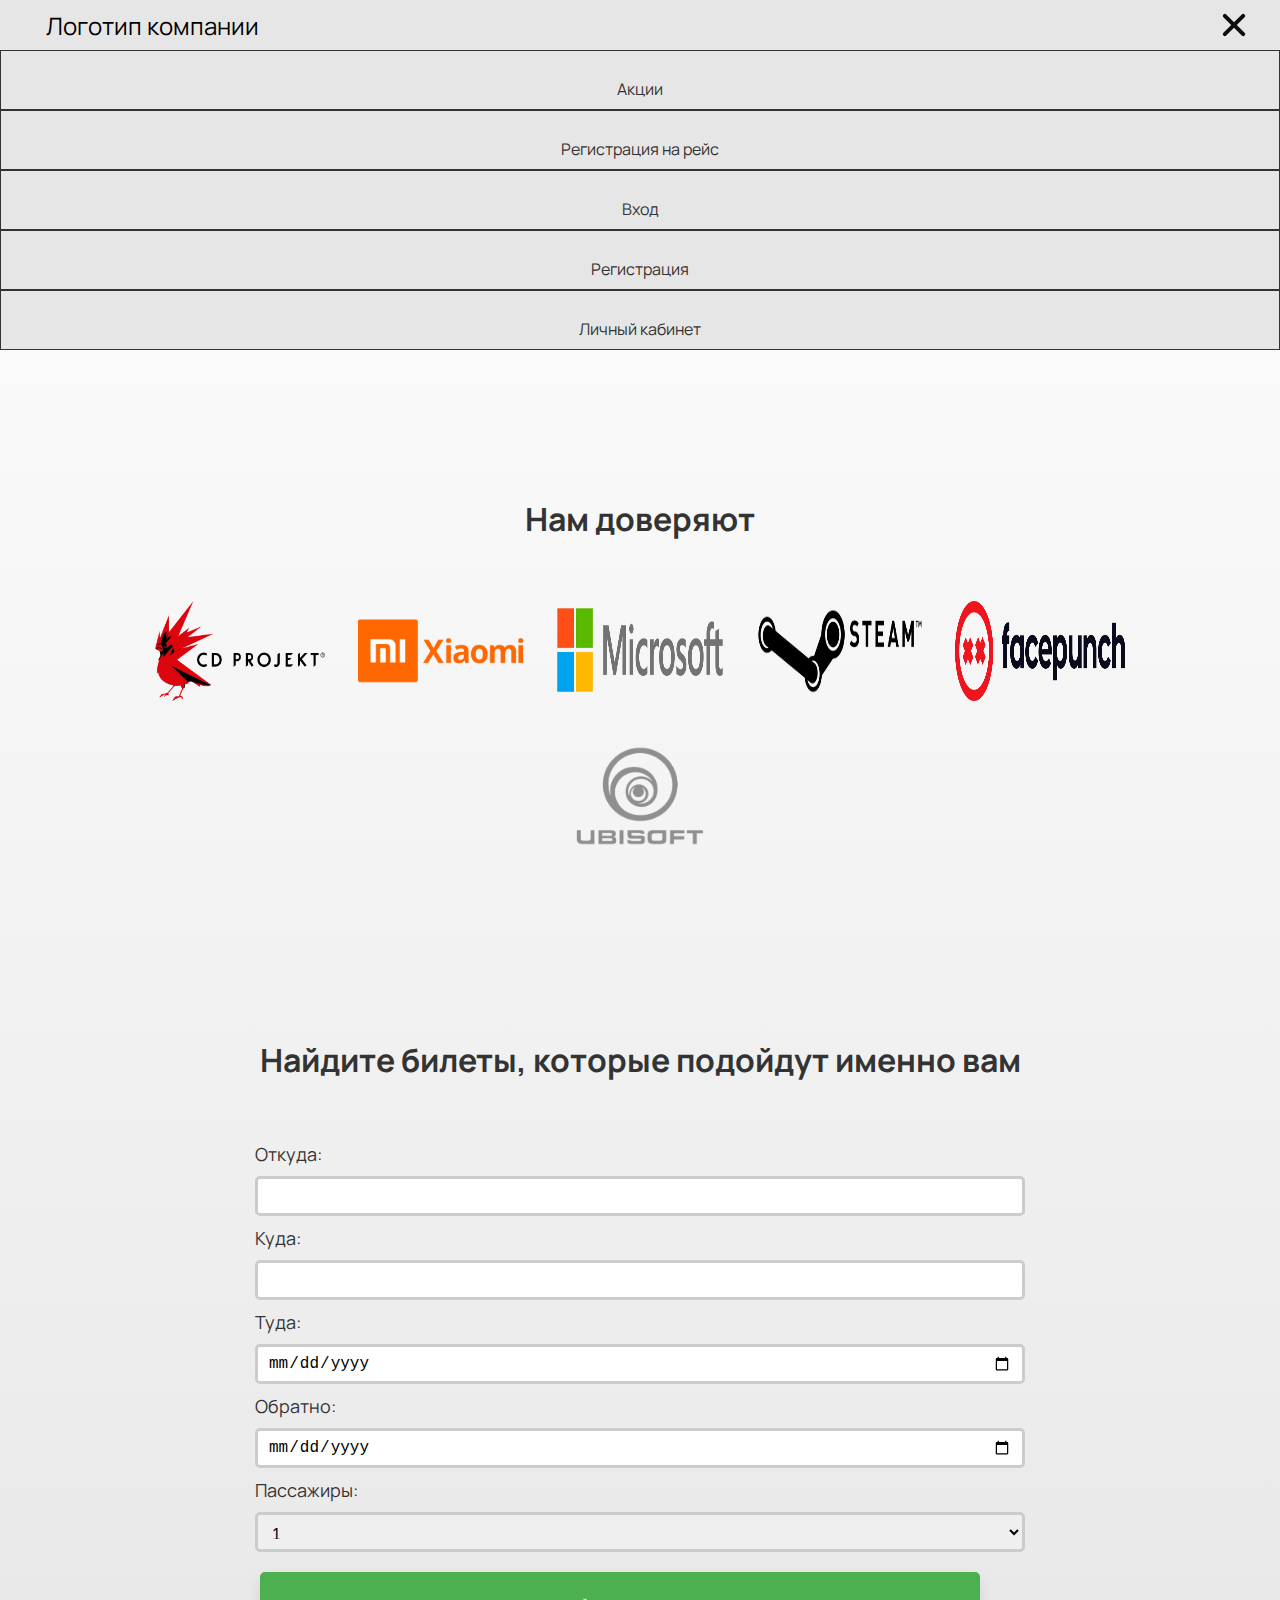
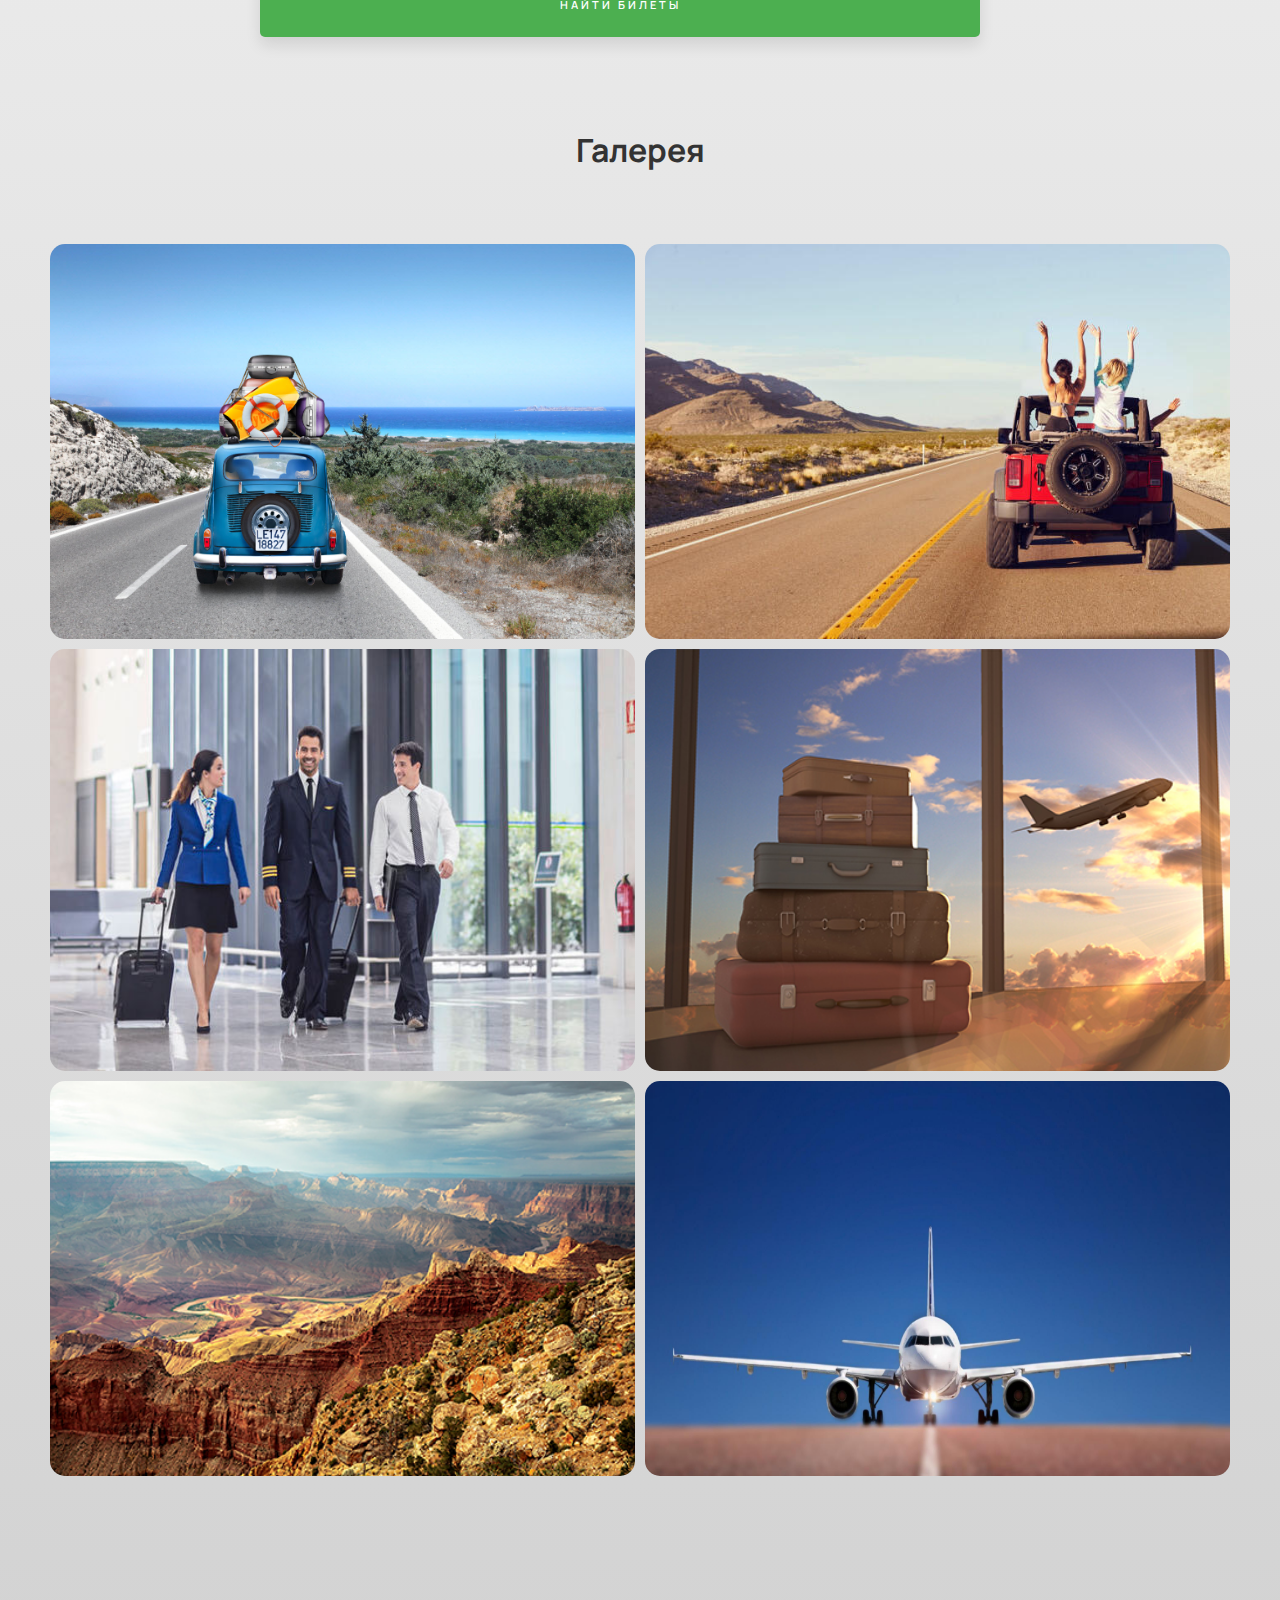
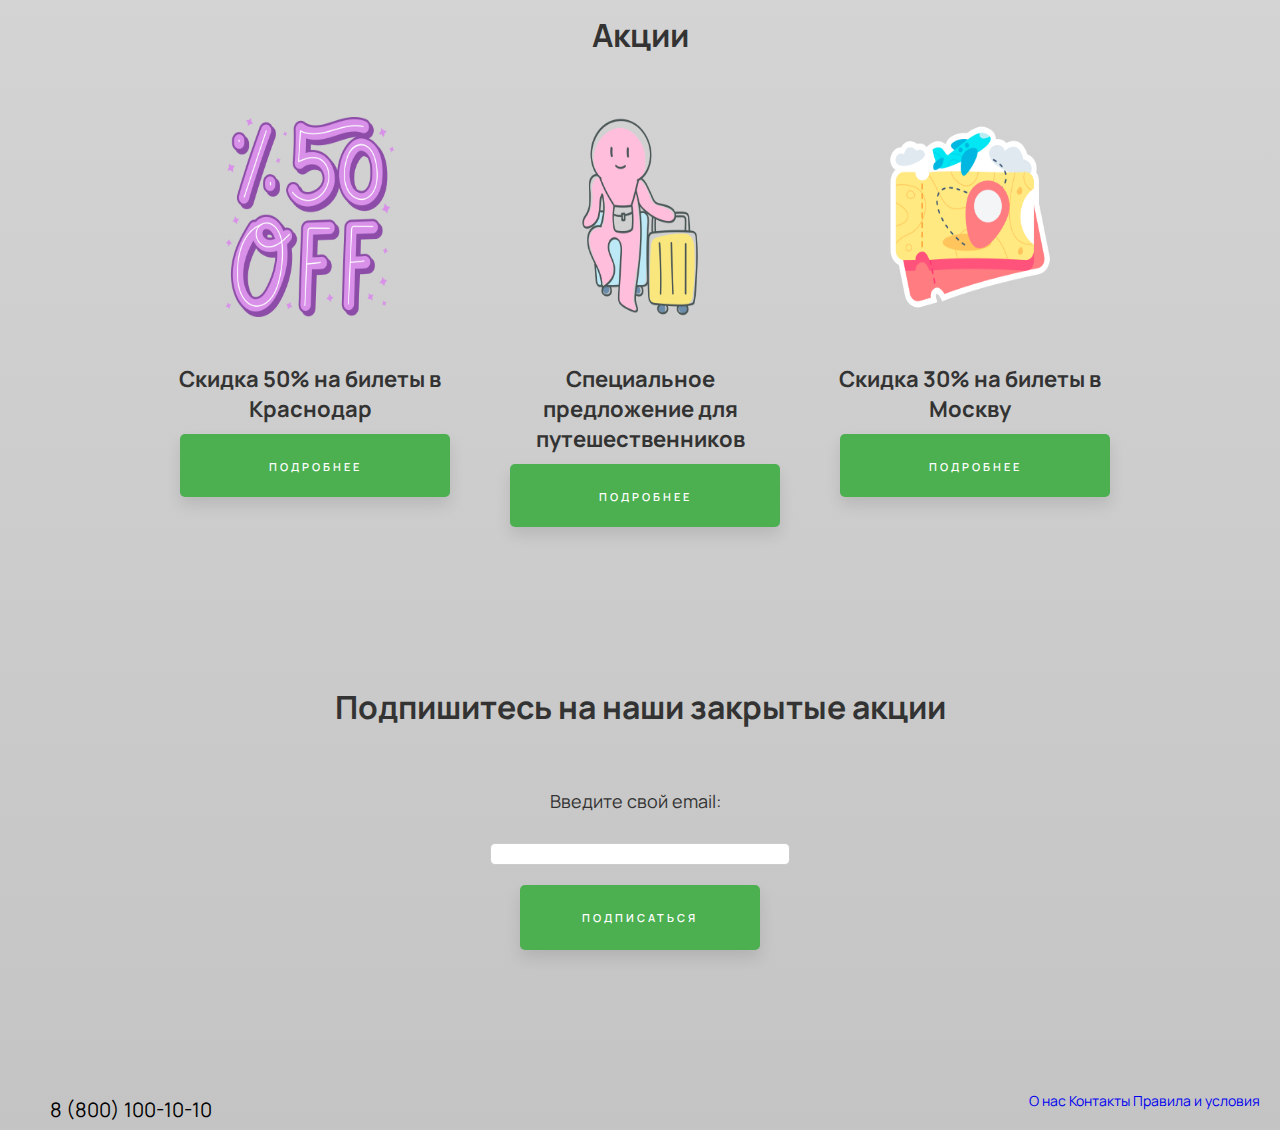
==== commit e829fbe8: "добавил галерею" ====
--- a/index.html
+++ b/index.html
@@ -7,6 +7,7 @@
   <link rel="stylesheet" type="text/css" href="css/style.css">
   <script defer src="js/main.js"></script>
   <script defer src="js/index.js"></script>
+
   <meta name="viewport" content="width=device-width, initial-scale=1.0">
 </head>
 
@@ -86,9 +87,56 @@
         <option value="8">8</option>
       </select>
 
-      <a href="##" class="search-button">Найти билеты</a>
+      <a href="##" class="modal-button" data-modal="#modal-4">Найти билеты</a>
+      <div class="modal" id="modal-4">
+        <div class="modal-content">
+          <h1>Места</h1>
+          <p>Отмеченные места уже заняты</p>
+          <div class="seats">
+          <p>1<input type="checkbox"></p> <p>2<input type="checkbox"></p>
+          <p>3<input type="checkbox"></p> <p>4<input type="checkbox"></p>
+          <p>5<input type="checkbox"></p> <p>6<input type="checkbox"></p>
+          <p>7<input type="checkbox"></p> <p>8<input type="checkbox"></p>
+          <p>9<input type="checkbox"></p> <p>10<input type="checkbox"></p>
+          <p>11<input type="checkbox"></p> <p>12<input type="checkbox"></p>
+          <p>13<input type="checkbox"></p> <p>14<input type="checkbox"></p>
+          <p>15<input type="checkbox"></p> <p>16<input type="checkbox"></p>
+          <p>17<input type="checkbox"></p> <p>18<input type="checkbox"></p>
+          <p>19<input type="checkbox"></p> <p>20<input type="checkbox"></p>
+        </div>
+        <a href="##" class="subscribe-button" onclick="confirm()">Подтвердить</a>
+            <a href="##" class="modal-close-button" data-close="true">Закрыть</a>
+            
+        </div>
+    </div>
     </form>
   </section>
+
+<section class="gallery-section">
+  <h1>Галерея</h1>
+  <div class="element-1">
+    <a href="media/1.jpg">
+      <img src="media/1.jpg" alt="">
+    </a>
+    <a href="media/2.jpg">
+      <img src="media/2.jpg" alt="">
+    </a>
+    <a href="media/3.jpg">
+      <img src="media/3.jpg" alt="">
+    </a>
+    <a href="media/4.jpg">
+      <img src="media/4.jpg" alt="">
+    </a>
+    <a href="media/5.jpg">
+      <img src="media/5.jpg" alt="">
+    </a>
+    <a href="media/8.jpg">
+      <img src="media/8.jpg" alt="">
+    </a>
+  </div>
+
+
+</section>
 
   <section class="promo-section" id="promo">
       <h2>Акции</h2>
--- a/css/style.css
+++ b/css/style.css
@@ -1,4 +1,5 @@
 @import url('https://fonts.googleapis.com/css2?family=Manrope&display=swap');
+
 body {
     margin: 0;
     padding: 0;
@@ -506,6 +507,13 @@
     
   }
 
+  .seats p {
+    display: inline-block;
+    margin-right: 50px;
+    margin-left: 50px;
+    margin-bottom: 10px;
+  }
+
   @keyframes scale-in-ver-center {
     0% {
       transform: scaleY(0);
@@ -517,11 +525,32 @@
     }
   }
 
-  
-  
-
-
-  @media only screen and (max-width: 1024px) {
+  .element-1{
+    display: grid;
+    grid-template-columns: repeat(3, 2fr); 
+    grid-gap: 10px; 
+    padding: 70px;
+  }
+
+
+  .element-1 img{
+    transition: transform 0.3s ease-in-out;
+    transform-origin: center center;
+    width: 100%;
+    height: 100%;
+    border-radius: 15px;
+}
+
+  .element-1 img:hover{
+    transform: scale(1.2);
+  }
+
+.gallery-section h1{
+  text-align: center;
+  font-size: 32px;
+}
+
+  @media only screen and (max-width: 1366px) {
     .menu-button-container {
       display: flex;
     }
@@ -615,7 +644,7 @@
     padding: 10px 20px;
     border-radius: 5px;
     cursor: pointer;
-    width: 80%;
+    width: 90%;
     height: 15%;
   }
 
@@ -637,4 +666,33 @@
   .subscribe-button:hover{
     background-color: #24a93c;
   }
+
+  .seats p {
+    display: inline-block;
+    margin-right: 20px;
+    margin-left: 20px;
+    margin-bottom: 10px;
+  }
+
+  .modal-close-button{
+    background-color: #4CAF50;
+    color: white;
+    border: none;
+    padding: 10px 20px;
+    border-radius: 5px;
+    cursor: pointer;
+    width: 80%;
+    height: 40%;
+  }
+
+  .modal-close-button:hover{
+    background-color: #24a93c;
+  }
+
+  .element-1{
+    display: grid;
+    grid-template-columns: repeat(2, 1fr); 
+    grid-gap: 10px; 
+    padding: 50px;
+  }
   }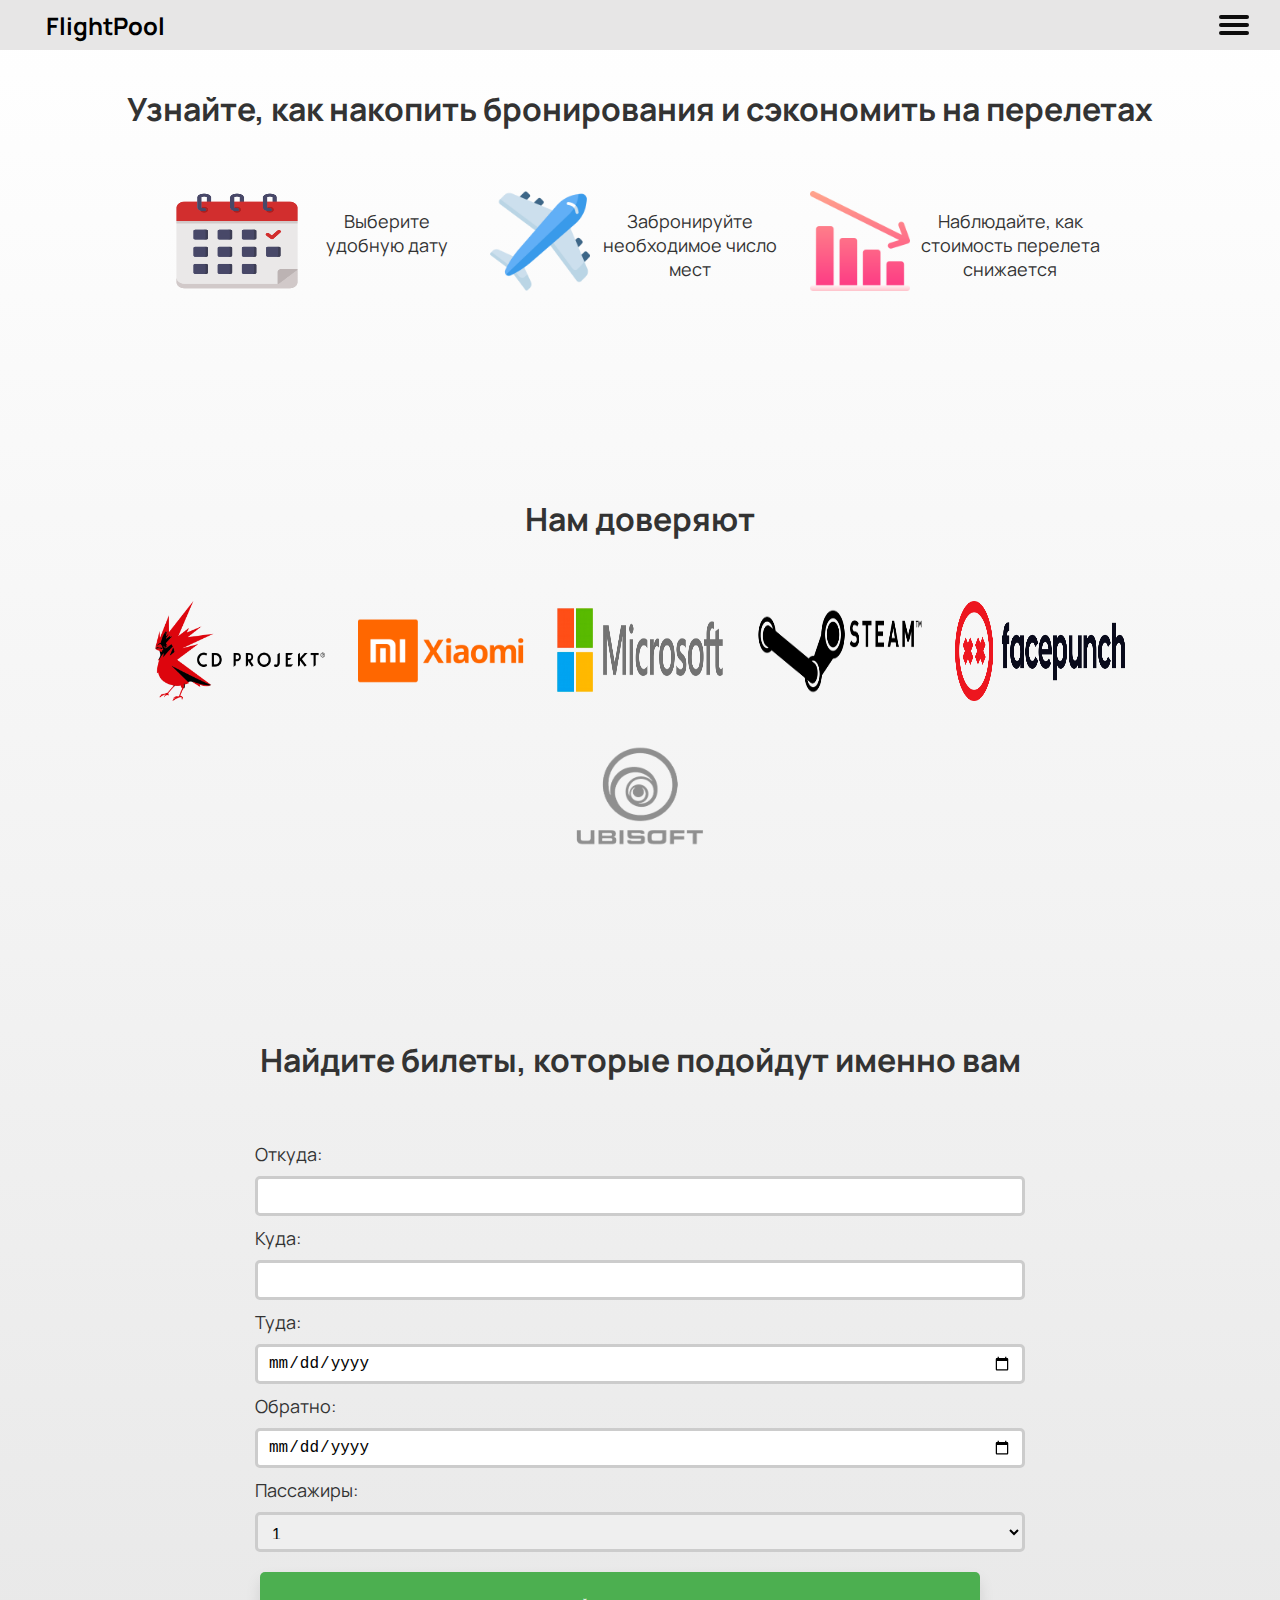
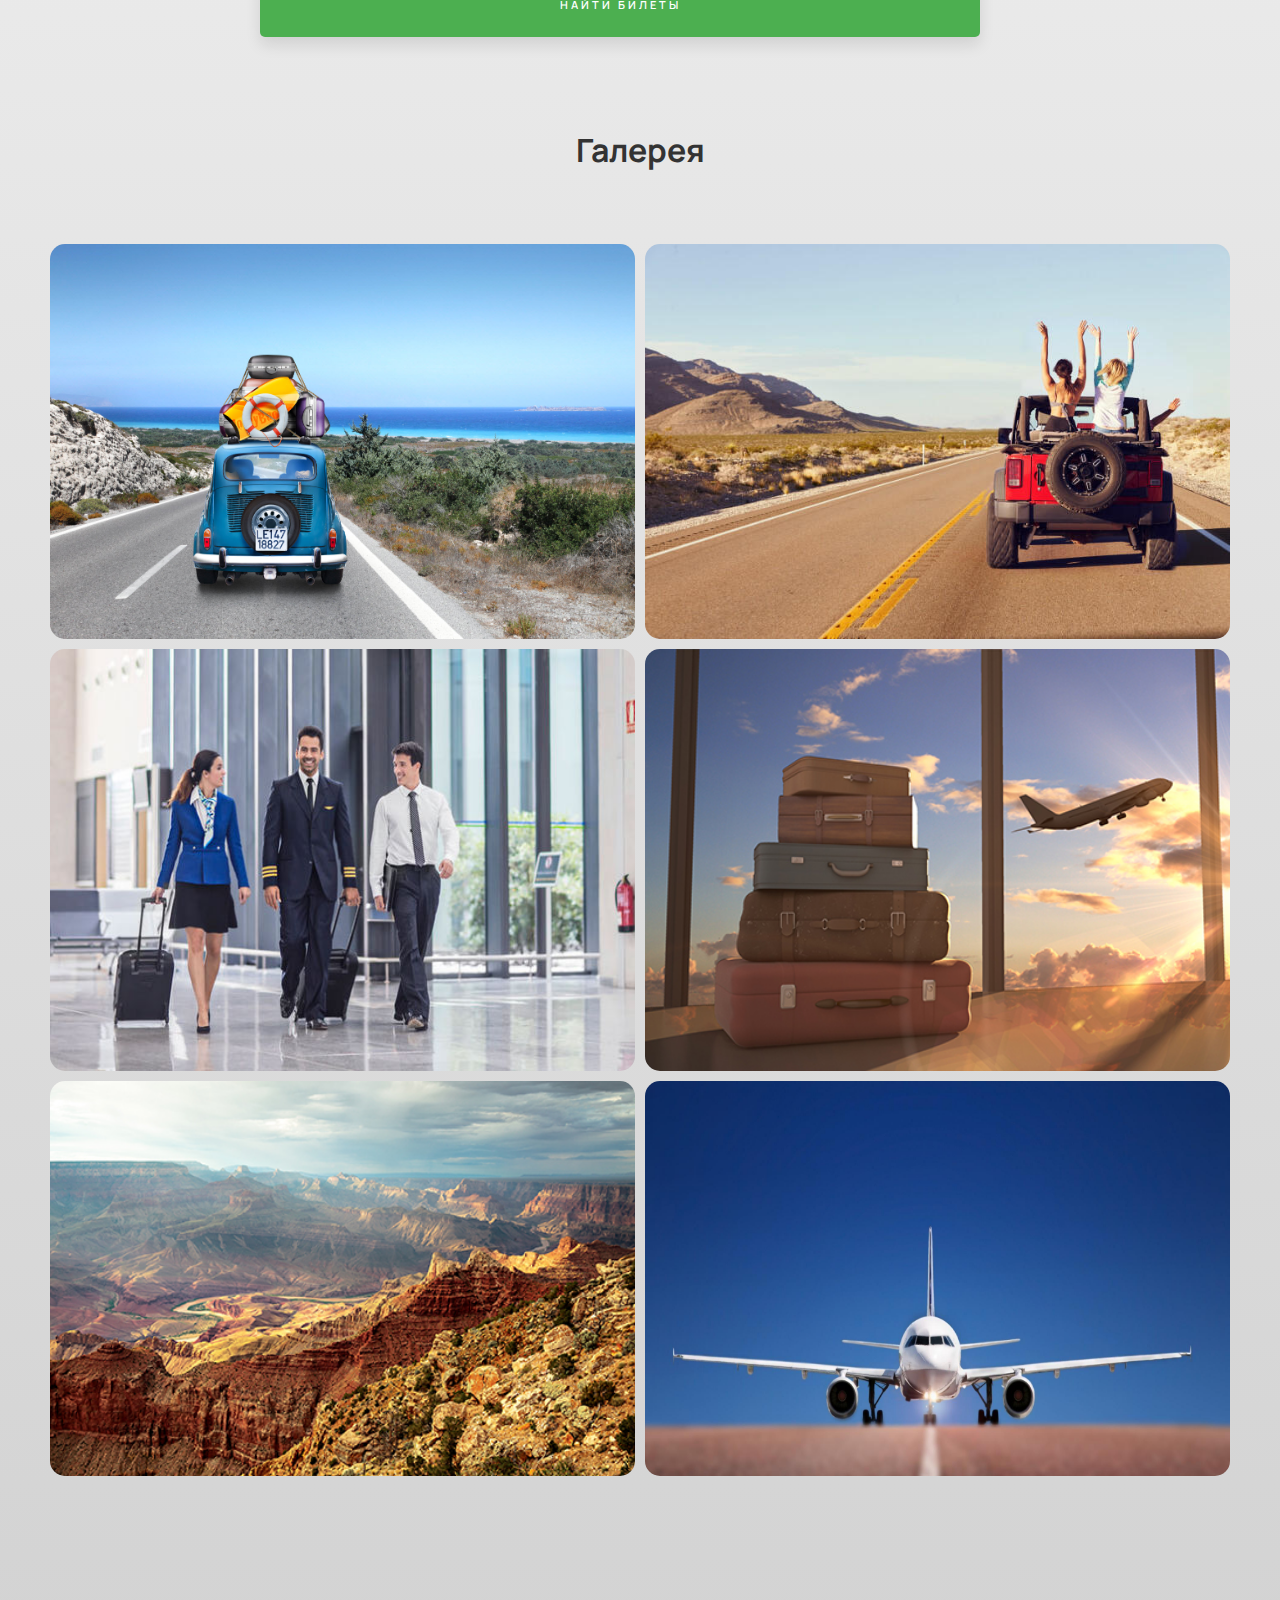
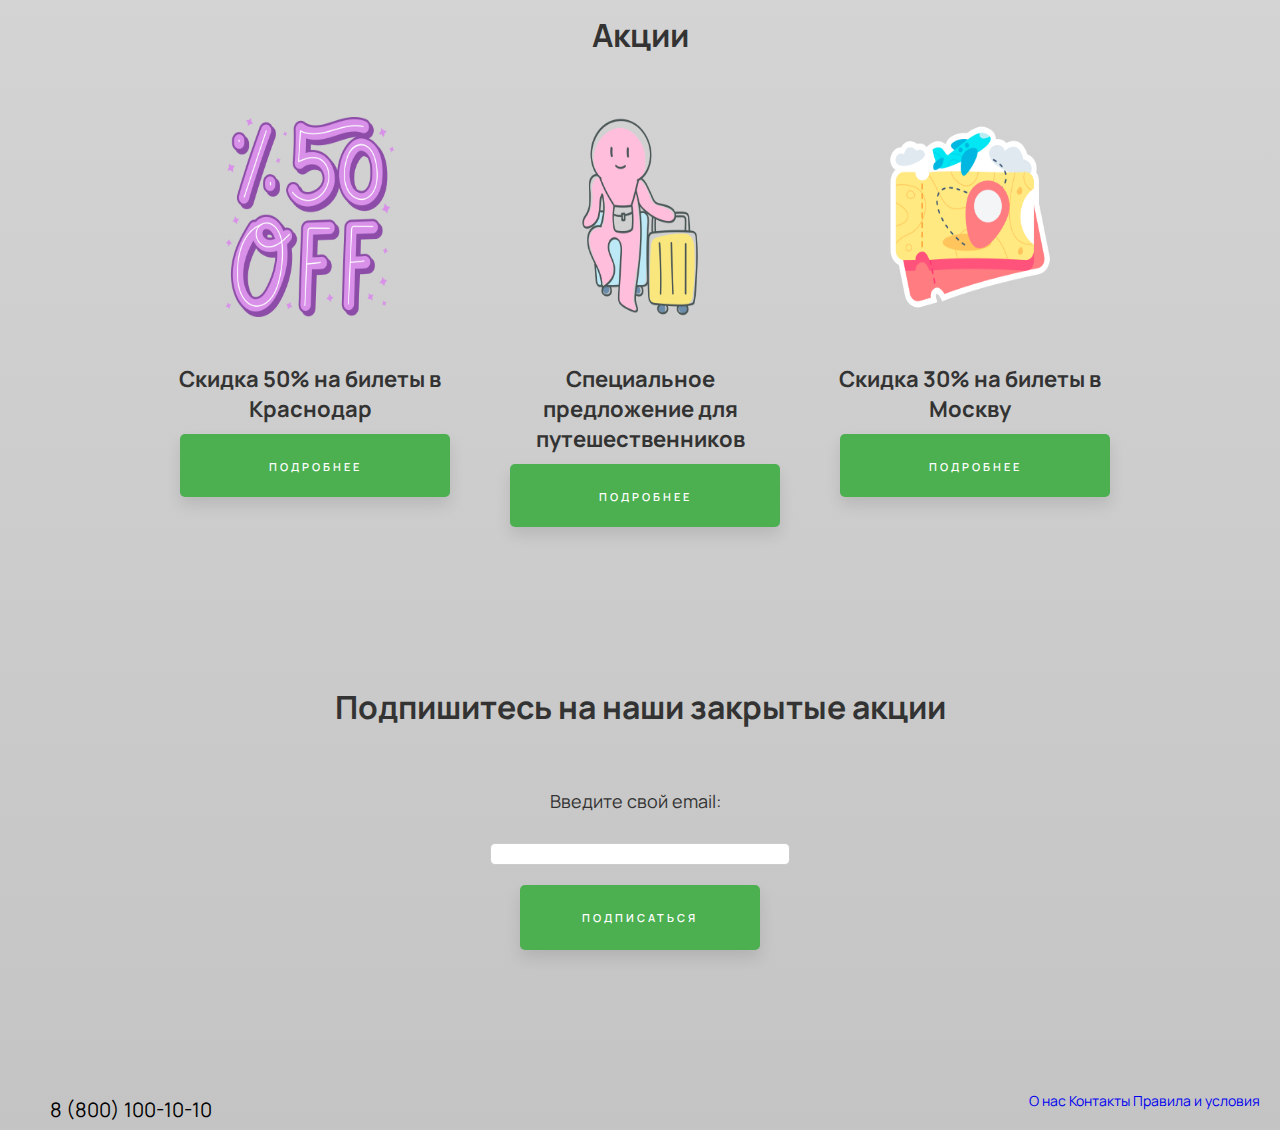
==== commit 0847a438: "доделал сайт" ====
--- a/index.html
+++ b/index.html
@@ -15,7 +15,7 @@
   <header>
   <section class="top-nav" id="myHeader">
     <div>
-      <a href="#" class="logo">Логотип компании</a>
+      <a href="#" class="logo"><strong>FlightPool</strong></a>
     </div>
     <input id="menu-toggle" type="checkbox" />
     <label class='menu-button-container' for="menu-toggle">
@@ -39,11 +39,11 @@
         <p>Выберите удобную дату</p>
       </div>
       <div class="info-block">
-        <img src="media/airplane.gif">
+        <img src="media/plane.png">
         <p>Забронируйте необходимое число мест</p>
       </div>
       <div class="info-block">
-        <img src="media/line-chart.gif">
+        <img src="media/loss.png">
         <p>Наблюдайте, как стоимость перелета снижается</p>
       </div>
     </div>
--- a/css/style.css
+++ b/css/style.css
@@ -467,6 +467,7 @@
     padding: 1em;
     position: fixed;
     width: 100%;
+    z-index: 999;
   }
 
 
